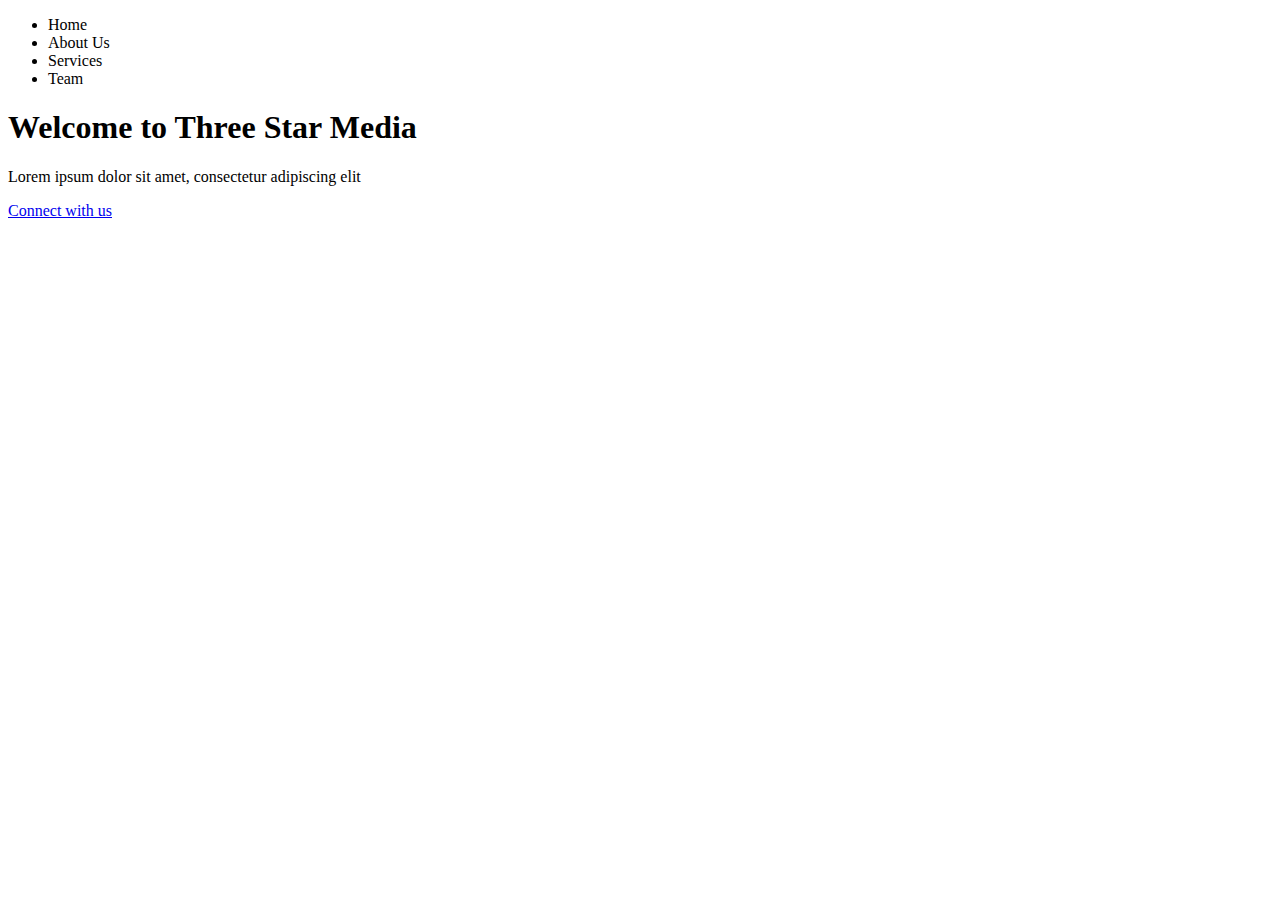
==== final-project/index.html @ 5c8c0e82 "adds final project" ====
<!DOCTYPE html>
<html lang="en">
<head>
    <meta charset="UTF-8">
    <meta http-equiv="X-UA-Compatible" content="IE=edge">
    <meta name="viewport" content="width=device-width, initial-scale=1.0">
    <title>Three Star Media</title>
    <link rel="stylesheet" href="css/main.css"> 
</head>
<body>
    <header>
        <nav>
            <ul>
                <li><a herf="#">Home</a></li>
                <li><a herf="#">About Us</a></li>
                <li><a herf="#">Services</a></li>
                <li><a herf="#">Team</a></li>
            </ul>
        </nav>
    </header>
    <main>
    <section>
        <h1>
            Welcome to Three Star Media
        </h1>
        <p>
            Lorem ipsum dolor sit amet, consectetur adipiscing elit
        </p>
        <nav>
            <a href="#">Connect with us</a>
        </nav>
    </section>
    </main>
        
</body>
</html>
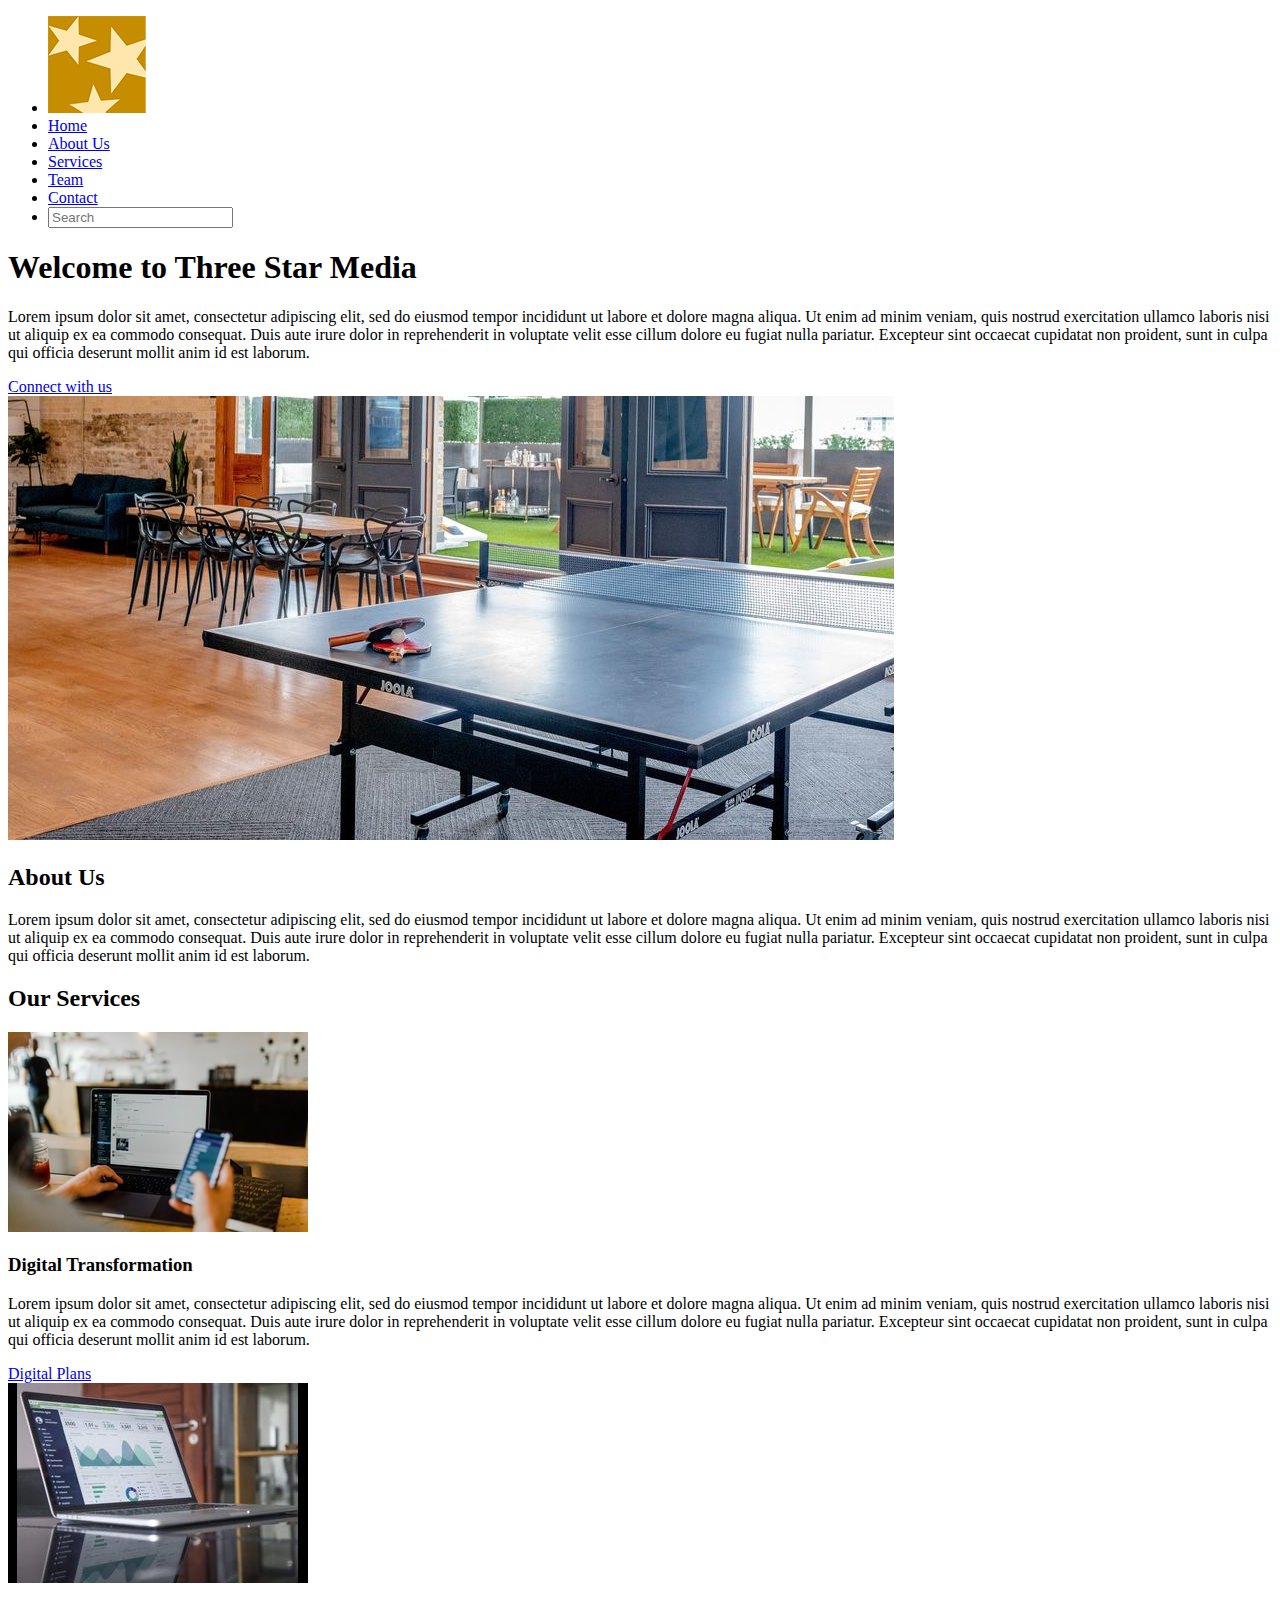
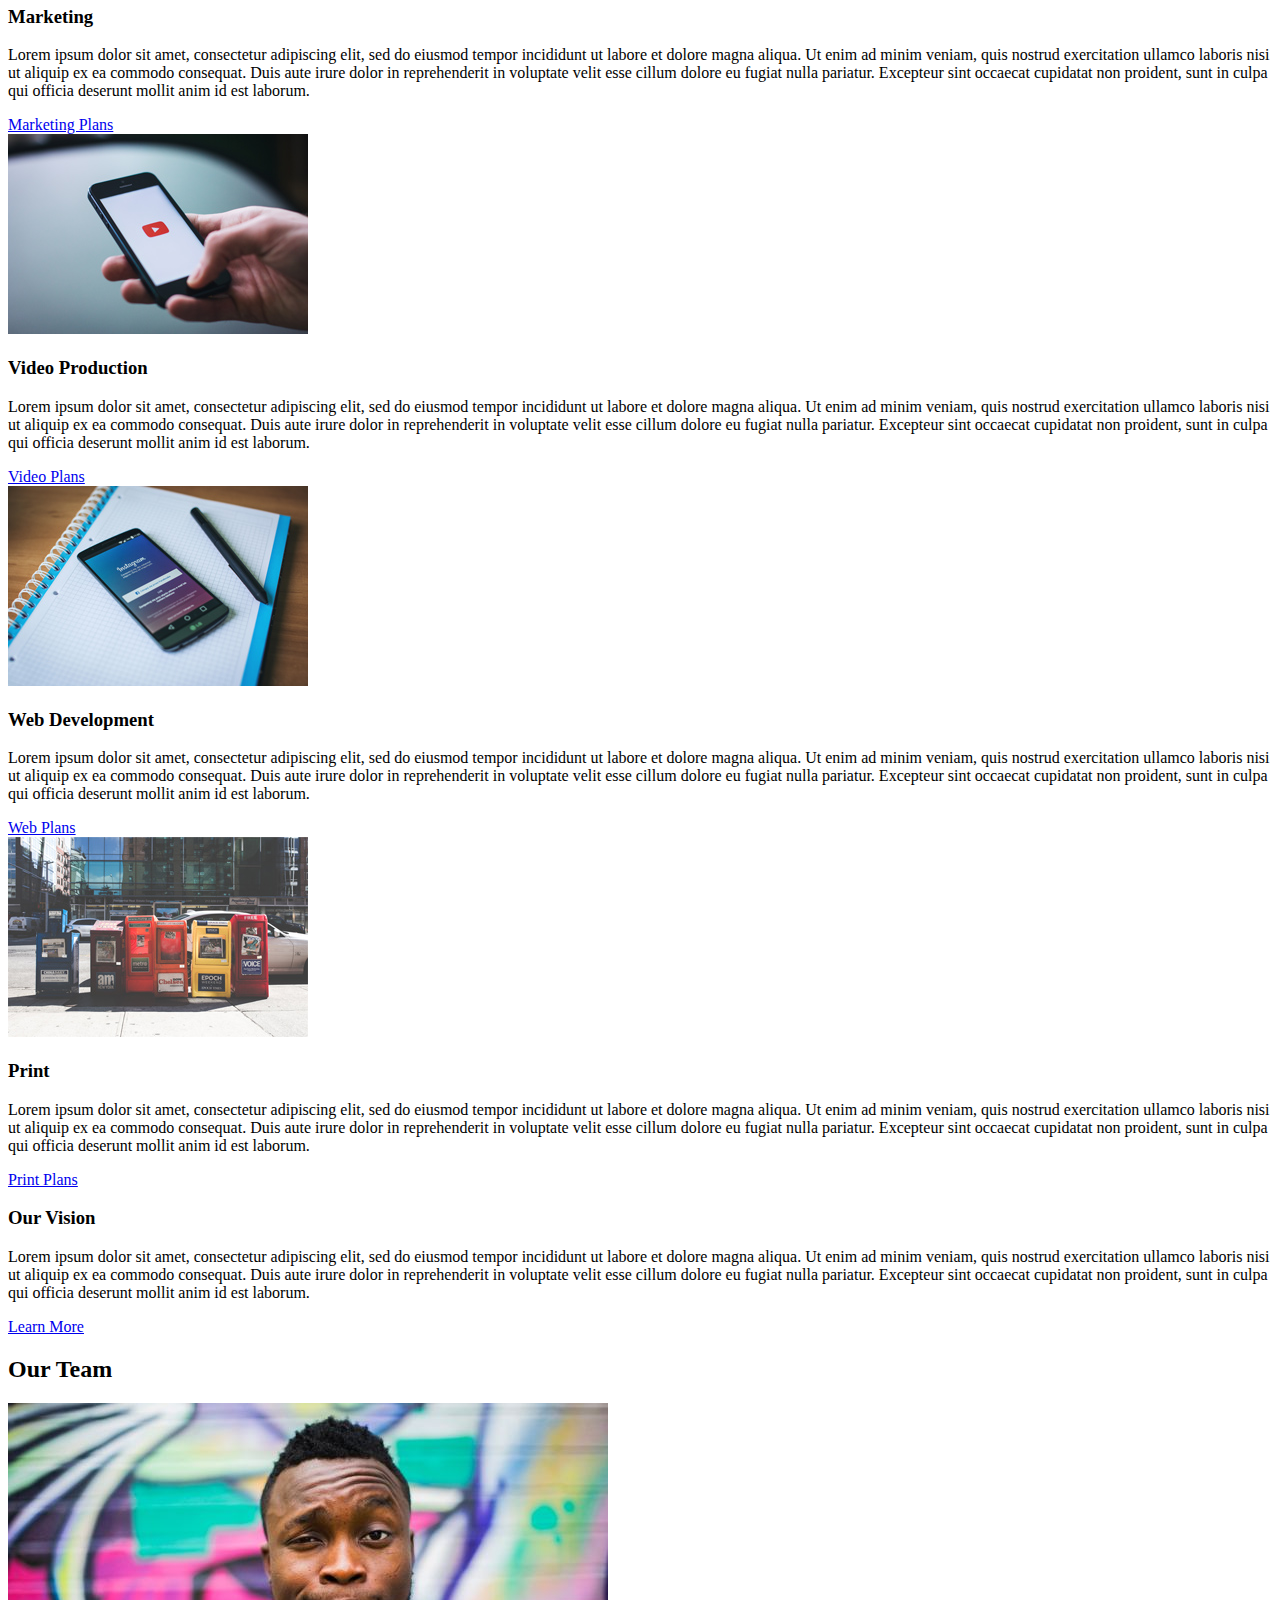
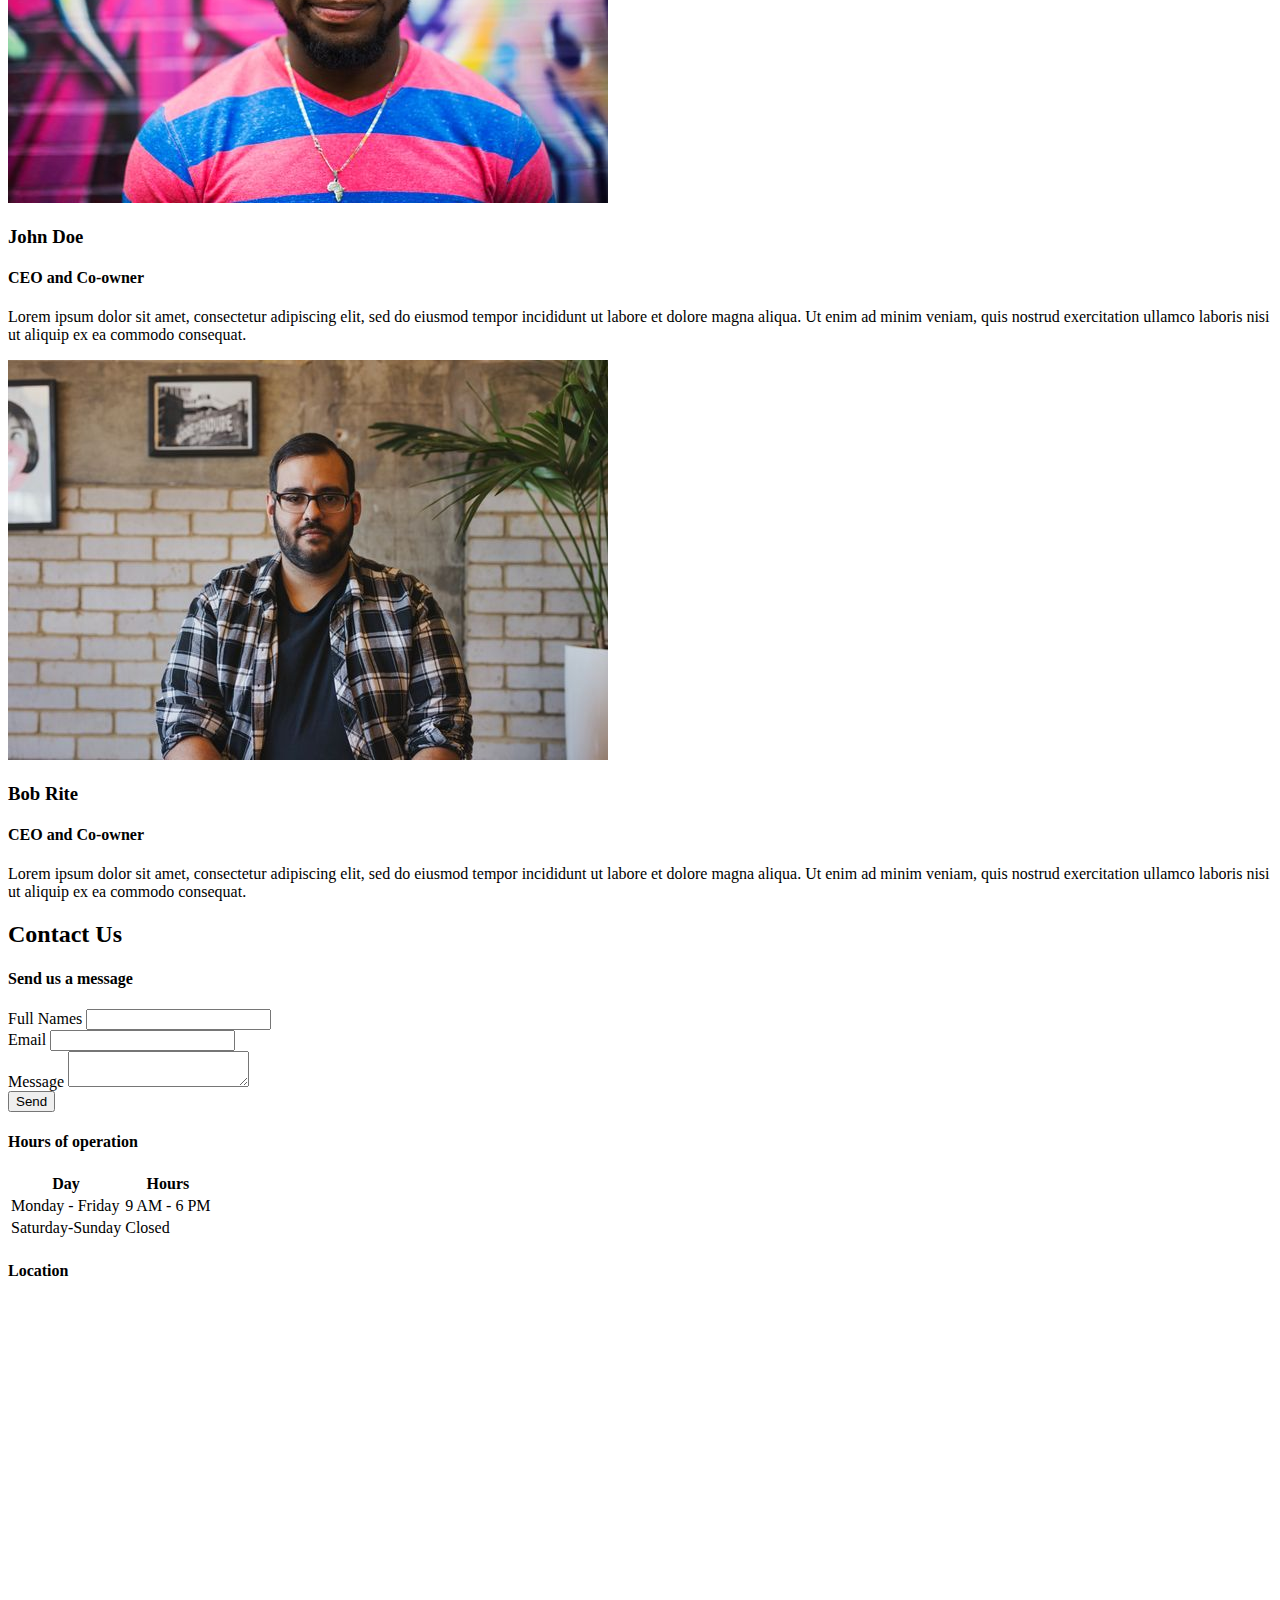
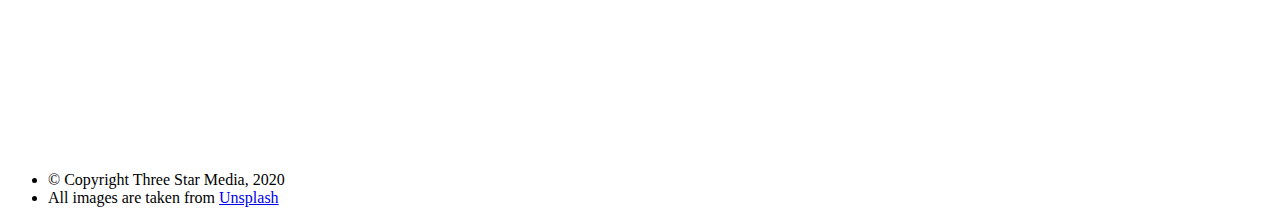
==== commit cb084f43: "add final project" ====
--- a/final-project/index.html
+++ b/final-project/index.html
@@ -7,30 +7,206 @@
     <title>Three Star Media</title>
     <link rel="stylesheet" href="css/main.css"> 
 </head>
+
 <body>
+    <div class="container">
     <header>
-        <nav>
+        <nav class="logo-search">
             <ul>
-                <li><a herf="#">Home</a></li>
-                <li><a herf="#">About Us</a></li>
-                <li><a herf="#">Services</a></li>
-                <li><a herf="#">Team</a></li>
+                <li><img src="images/logo.png" id="logo"></li>
+                <li><a href="#home" class="home">Home</a></li>
+                <li><a href="#aboutus">About Us</a></li>
+                <li><a href="#services">Services</a></li>
+                <li><a href="#team">Team</a></li>
+                <li><a href="#contactus">Contact</a></li>
+                <li>
+                    <form action="search.html" method="get">
+                    <input type="text" id="search" name="search" placeholder="Search">
+                    
+                </form>
+            </li>
             </ul>
-        </nav>
+        </nav> 
+        <div id="home">
+            <div class="home.info">
+            <h1> Welcome to Three Star Media</h1>
+            <p>
+                Lorem ipsum dolor sit amet, consectetur adipiscing elit, sed do eiusmod tempor incididunt ut labore et dolore magna aliqua. Ut enim ad minim veniam, quis nostrud exercitation ullamco laboris nisi ut aliquip ex ea commodo consequat. Duis aute irure dolor in reprehenderit in voluptate velit esse cillum dolore eu fugiat nulla pariatur. Excepteur sint occaecat cupidatat non proident, sunt in culpa qui officia deserunt mollit anim id est laborum.
+            </p>
+            <nav class="connect">
+                <a href="#">Connect with us</a>
+            </nav> 
+            </div>
+         </div>  
     </header>
+    
     <main>
+    <section id="aboutus">
+            <img src="images/about-us.jpg" alt="about us">
+        <div class="aboutus.info">
+            <h2>About Us</h2>
+            <p>
+            Lorem ipsum dolor sit amet, consectetur adipiscing elit, sed do eiusmod tempor incididunt ut labore et dolore magna aliqua. Ut enim ad minim veniam, quis nostrud exercitation ullamco laboris nisi ut aliquip ex ea commodo consequat. Duis aute irure dolor in reprehenderit in voluptate velit esse cillum dolore eu fugiat nulla pariatur. Excepteur sint occaecat cupidatat non proident, sunt in culpa qui officia deserunt mollit anim id est laborum.
+            </p>
+        </div>
+    </section>
+
     <section>
-        <h1>
-            Welcome to Three Star Media
-        </h1>
+        <div id="services">
+        <h2>Our Services</h2>
+        <div class="digital"> 
+            <img src="images/digital.jpg" alt="digital transformation">
+            <h3>Digital Transformation</h3>
+            <p>
+                Lorem ipsum dolor sit amet, consectetur adipiscing elit, sed do eiusmod tempor incididunt ut labore et dolore magna aliqua. Ut enim ad minim veniam, quis nostrud exercitation ullamco laboris nisi ut aliquip ex ea commodo consequat. Duis aute irure dolor in reprehenderit in voluptate velit esse cillum dolore eu fugiat nulla pariatur. Excepteur sint occaecat cupidatat non proident, sunt in culpa qui officia deserunt mollit anim id est laborum.
+            </p>
+            <nav>
+                <a href="#">Digital Plans</a>
+            </nav>
+        </div>
+    
+        <div class="marketing">
+            <img src="images/marketing.jpg" alt="marketing">
+            <h3>Marketing</h3>
+            <p>
+                 Lorem ipsum dolor sit amet, consectetur adipiscing elit, sed do eiusmod tempor incididunt ut labore et  dolore magna aliqua. Ut enim ad minim veniam, quis nostrud exercitation ullamco laboris nisi ut aliquip ex ea commodo consequat. Duis aute irure dolor in reprehenderit in voluptate velit esse cillum dolore eu fugiat nulla pariatur. Excepteur sint occaecat cupidatat non proident, sunt in culpa qui officia deserunt mollit anim id est laborum.
+            </p>
+            <nav>
+                <a href="#">Marketing Plans</a>
+            </nav>
+        </div>
+
+        <div class="video">
+            <img src="images/video.jpg" alt="video">
+            <h3>Video Production</h3>
+            <p>
+                Lorem ipsum dolor sit amet, consectetur adipiscing elit, sed do eiusmod tempor incididunt ut labore et dolore magna aliqua. Ut enim ad minim veniam, quis nostrud exercitation ullamco laboris nisi ut aliquip ex ea commodo consequat. Duis aute irure dolor in reprehenderit in voluptate velit esse cillum dolore eu fugiat nulla pariatur. Excepteur sint occaecat cupidatat non proident, sunt in culpa qui officia deserunt mollit anim id est laborum.
+            </p>
+            <nav>
+                <a href="#">Video Plans</a>
+            </nav>
+        </div>
+
+        <div class="web">
+            <img src="images/web.jpg" alt="web">
+            <h3>Web Development</h3>
+            <p>
+                Lorem ipsum dolor sit amet, consectetur adipiscing elit, sed do eiusmod tempor incididunt ut labore et dolore magna aliqua. Ut enim ad minim veniam, quis nostrud exercitation ullamco laboris nisi ut aliquip ex ea commodo consequat. Duis aute irure dolor in reprehenderit in voluptate velit esse cillum dolore eu fugiat nulla pariatur. Excepteur sint occaecat cupidatat non proident, sunt in culpa qui officia deserunt mollit anim id est laborum.
+            </p>
+            <nav>
+                <a href="#">Web Plans</a>
+            </nav>
+        </div>
+
+        <div class="print">
+            <img src="images/print.jpg" alt="print">
+            <h3>Print</h3>
+            <p>
+                Lorem ipsum dolor sit amet, consectetur adipiscing elit, sed do eiusmod tempor incididunt ut labore et dolore magna aliqua. Ut enim ad minim veniam, quis nostrud exercitation ullamco laboris nisi ut aliquip ex ea commodo consequat. Duis aute irure dolor in reprehenderit in voluptate velit esse cillum dolore eu fugiat nulla pariatur. Excepteur sint occaecat cupidatat non proident, sunt in culpa qui officia deserunt mollit anim id est laborum.
+            </p>
+            <nav>
+                <a href="#">Print Plans</a>
+            </nav>
+        </div>
+        </div>
+    </section>
+
+    <div class="vision">
+        <div class="vision-info">
+        <h3>Our Vision</h3>
         <p>
-            Lorem ipsum dolor sit amet, consectetur adipiscing elit
+            Lorem ipsum dolor sit amet, consectetur adipiscing elit, sed do eiusmod tempor incididunt ut labore et dolore magna aliqua. Ut enim ad minim veniam, quis nostrud exercitation ullamco laboris nisi ut aliquip ex ea commodo consequat. Duis aute irure dolor in reprehenderit in voluptate velit esse cillum dolore eu fugiat nulla pariatur. Excepteur sint occaecat cupidatat non proident, sunt in culpa qui officia deserunt mollit anim id est laborum.
         </p>
         <nav>
-            <a href="#">Connect with us</a>
+            <a href="#">Learn More</a>
         </nav>
-    </section>
+        </div>
+    </div>
+
+    <section  id="team">  
+            <h2>Our Team</h2>
+            <img src="images/john.jpg" class="images.john">
+            <div class="team-john">
+            <h3>John Doe</h3>
+            <h4>CEO and Co-owner</h4>
+            <p>
+                Lorem ipsum dolor sit amet, consectetur adipiscing elit, sed do eiusmod tempor incididunt ut labore et dolore magna aliqua. Ut enim ad minim veniam, quis nostrud exercitation ullamco laboris nisi ut aliquip ex ea commodo consequat.
+            </p>
+            </div>
+        
+            <img src="images/bob.jpg" class="images.bob">
+            <div class="team-bob">
+            <h3>Bob Rite</h3>
+            <h4>CEO and Co-owner</h4>
+            <p>
+               Lorem ipsum dolor sit amet, consectetur adipiscing elit, sed do eiusmod tempor incididunt ut labore et dolore magna aliqua. Ut enim ad minim veniam, quis nostrud exercitation ullamco laboris nisi ut aliquip ex ea commodo consequat.
+            </p>
+            </div>        
+    </section>
+
+    <section>
+        <div id="contactus">
+        <h2>Contact Us</h2>
+            <div class="message">
+            <h4>Send us a message</h4>
+            <form action="message.html" method="get">
+                <div>
+                    <label for="fullname">Full Names</label>
+                    <input type="text" id="fullname" name="fullname">
+                </div>
+                <div>
+                    <label for="youremail">Email</label>
+                    <input type="email" id="youremail" name="youremail" required>
+                </div>
+                <div>
+                    <label for="messgae">Message</label>
+                    <textarea id="message" name="message"></textarea>
+                </div>
+                <button type="submit">Send</button>
+            </form>
+            </div>
+
+            <div class="hours">
+                <h4>Hours of operation</h4>
+                <table>
+                    <thead>
+                        <tr>
+                            <th>Day</th>
+                            <th>Hours</th>
+                        </tr>
+                    </thead>
+                    <tbody>
+                        <tr>
+                            <td>Monday - Friday</td>
+                            <td>9 AM - 6 PM</td>
+                        </tr>
+                        <tr>
+                            <td>Saturday-Sunday</td>
+                            <td>Closed</td>
+                        </tr>
+                    </tbody>
+                </table>
+            </div>
+
+            <div class="location">
+                <h4>Location</h4>
+                <iframe src="https://www.google.com/maps/embed?pb=!1m18!1m12!1m3!1d8922.452357673641!2d-75.76203857659864!3d45.35062100220712!2m3!1f0!2f0!3f0!3m2!1i1024!2i768!4f13.1!3m3!1m2!1s0x4cce0718cc4a6ad7%3A0xc6cc467725843e2b!2sAlgonquin%20College%20Ottawa%20Campus!5e0!3m2!1sen!2sca!4v1627395864745!5m2!1sen!2sca" width="600" height="450" style="border:0;" allowfullscreen="" loading="lazy"></iframe>
+            </div>
+
+        </div>
+    </section>
+
     </main>
-        
+
+    <footer class="site-footer">
+       <ul class="footer-info">
+           <li>&copy; Copyright Three Star Media, 2020</li>
+           <li><span>All images are taken from <a href=https://unsplash.com> Unsplash</a></span>
+           </li>
+       </ul> 
+    </footer>
+
+    </div>
+
 </body>
 </html>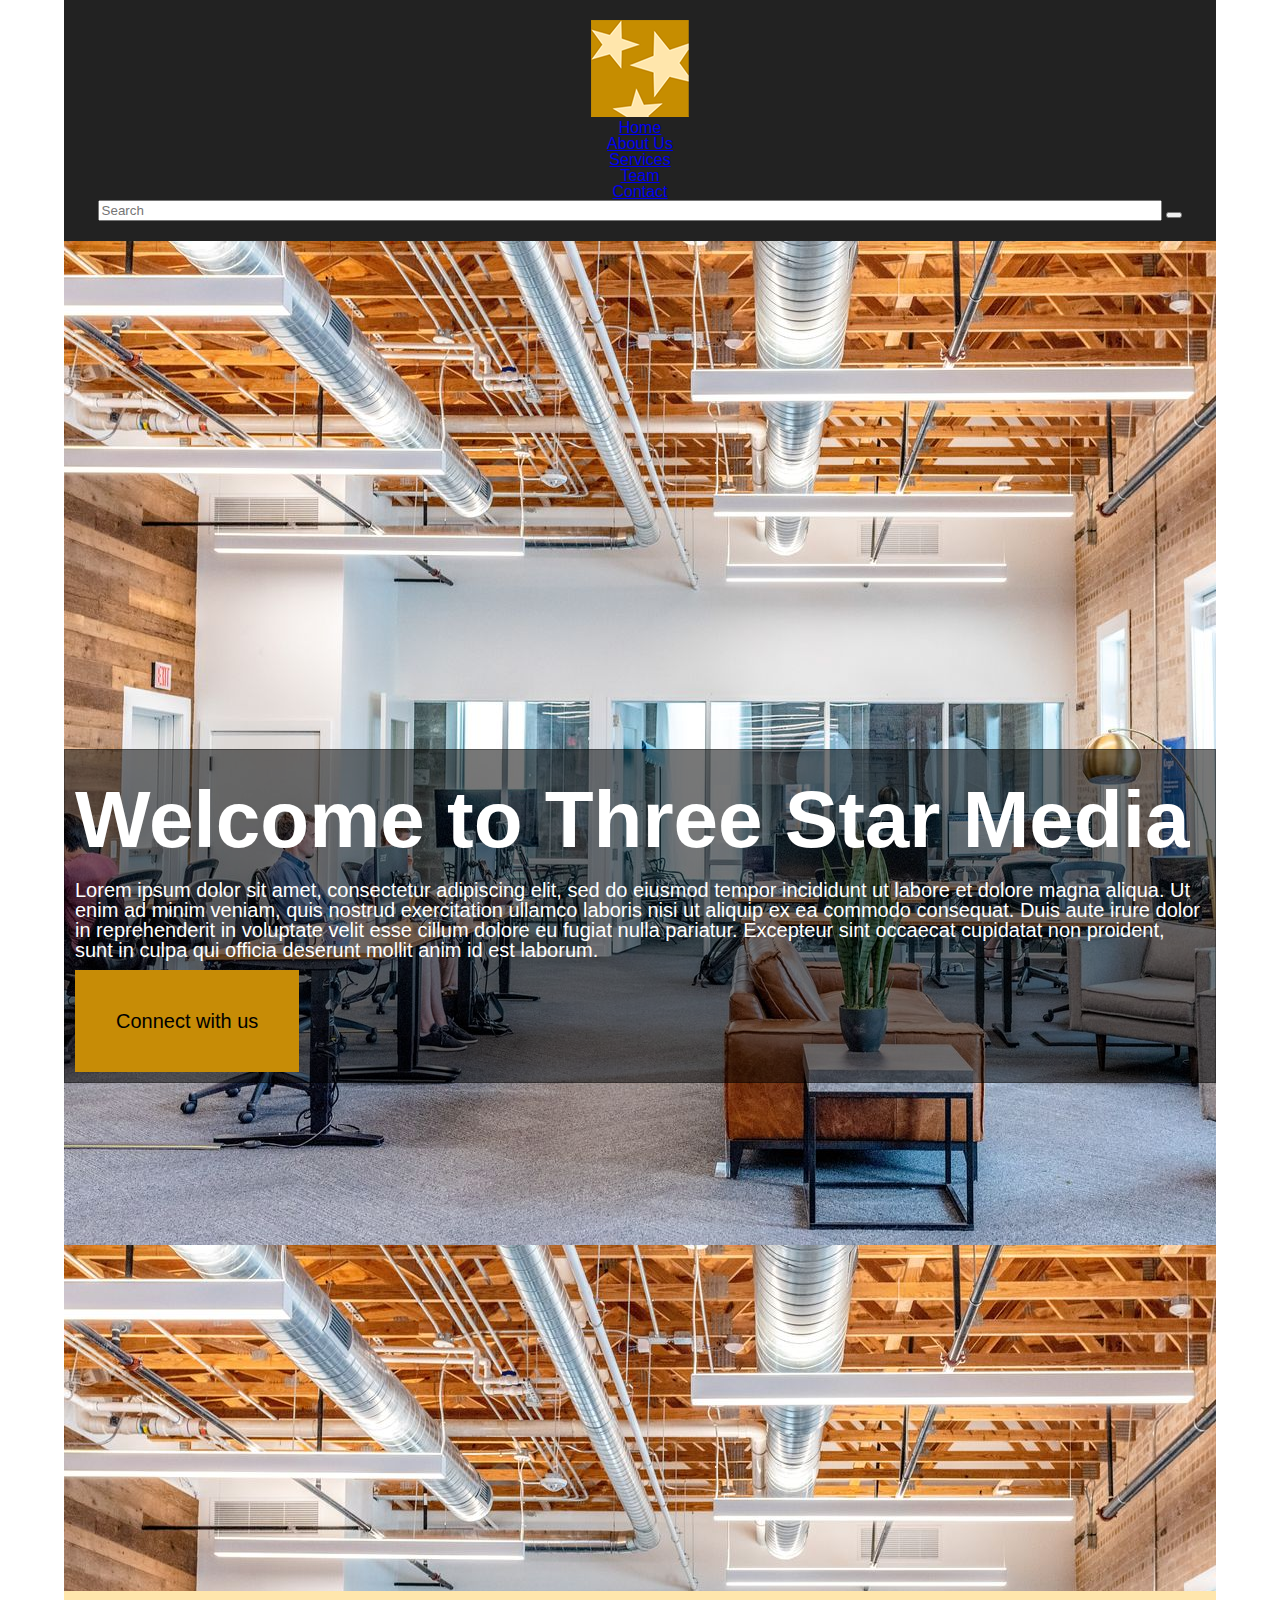
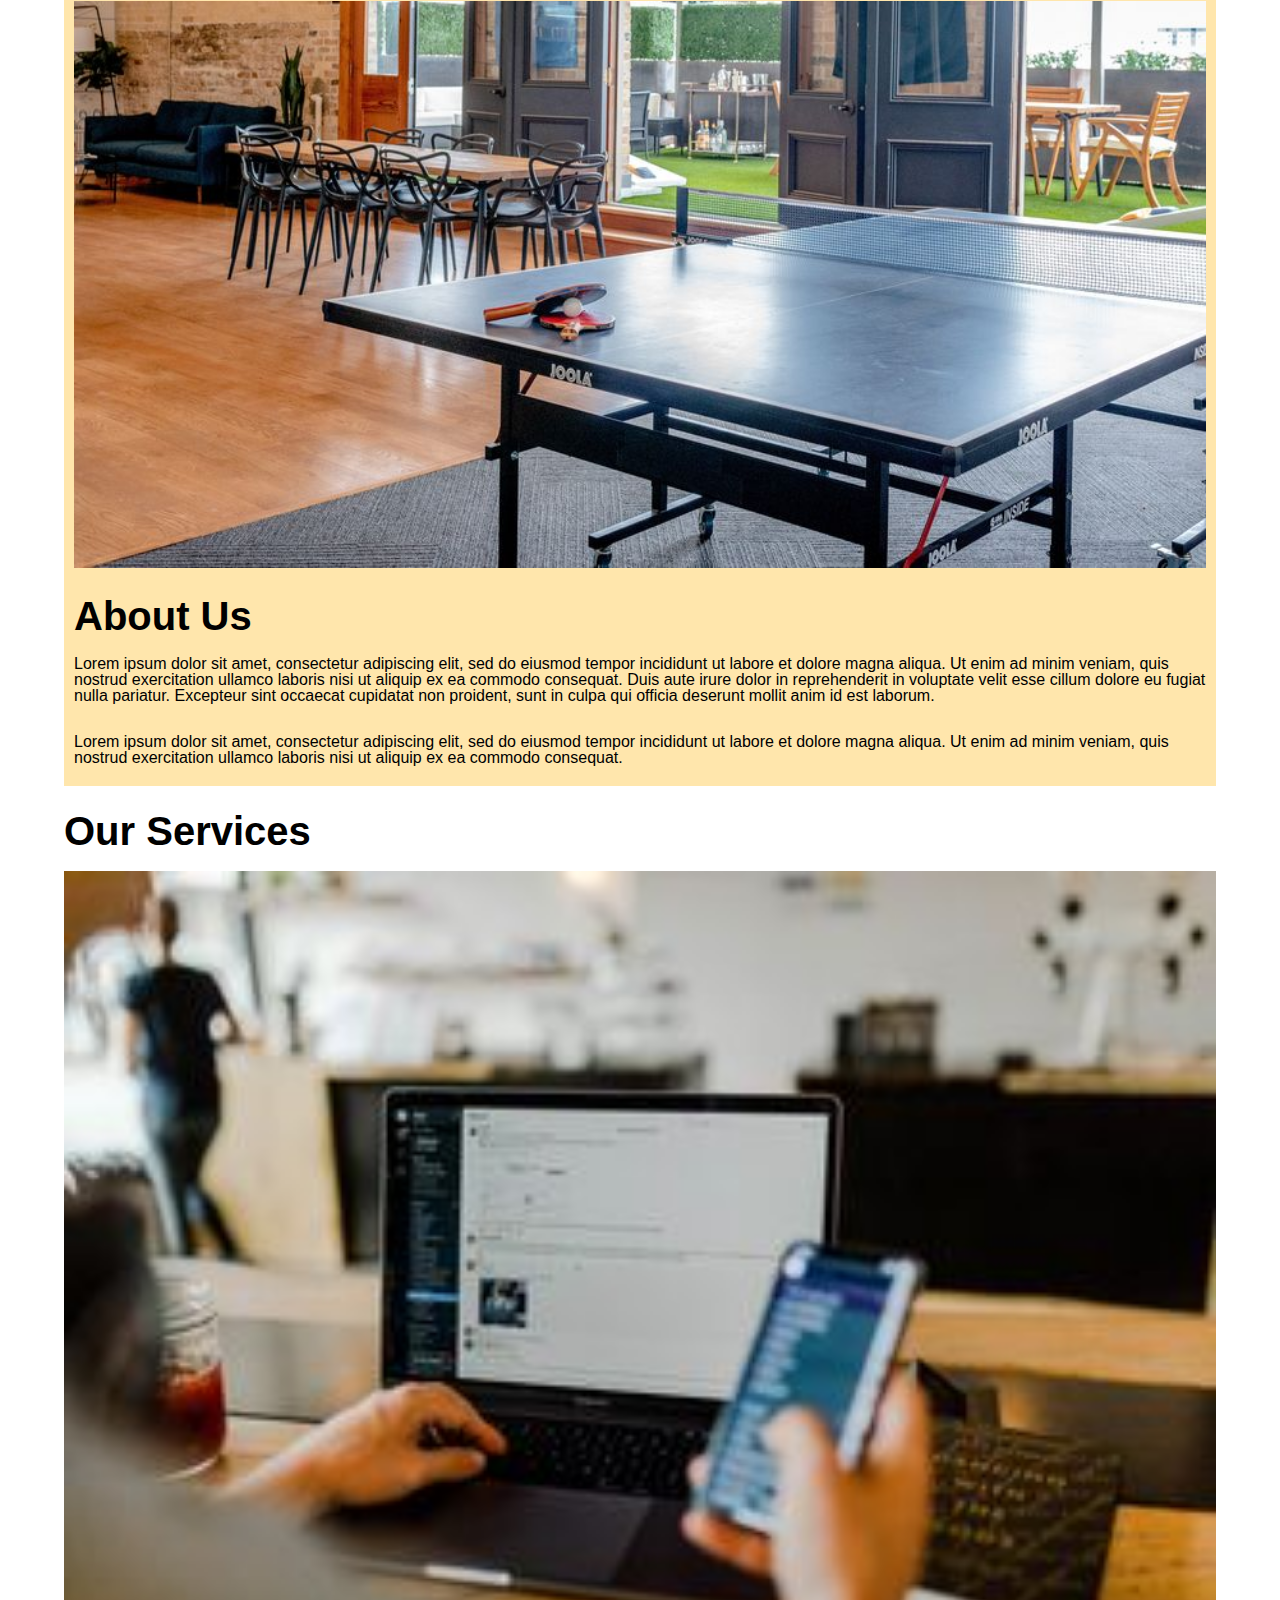
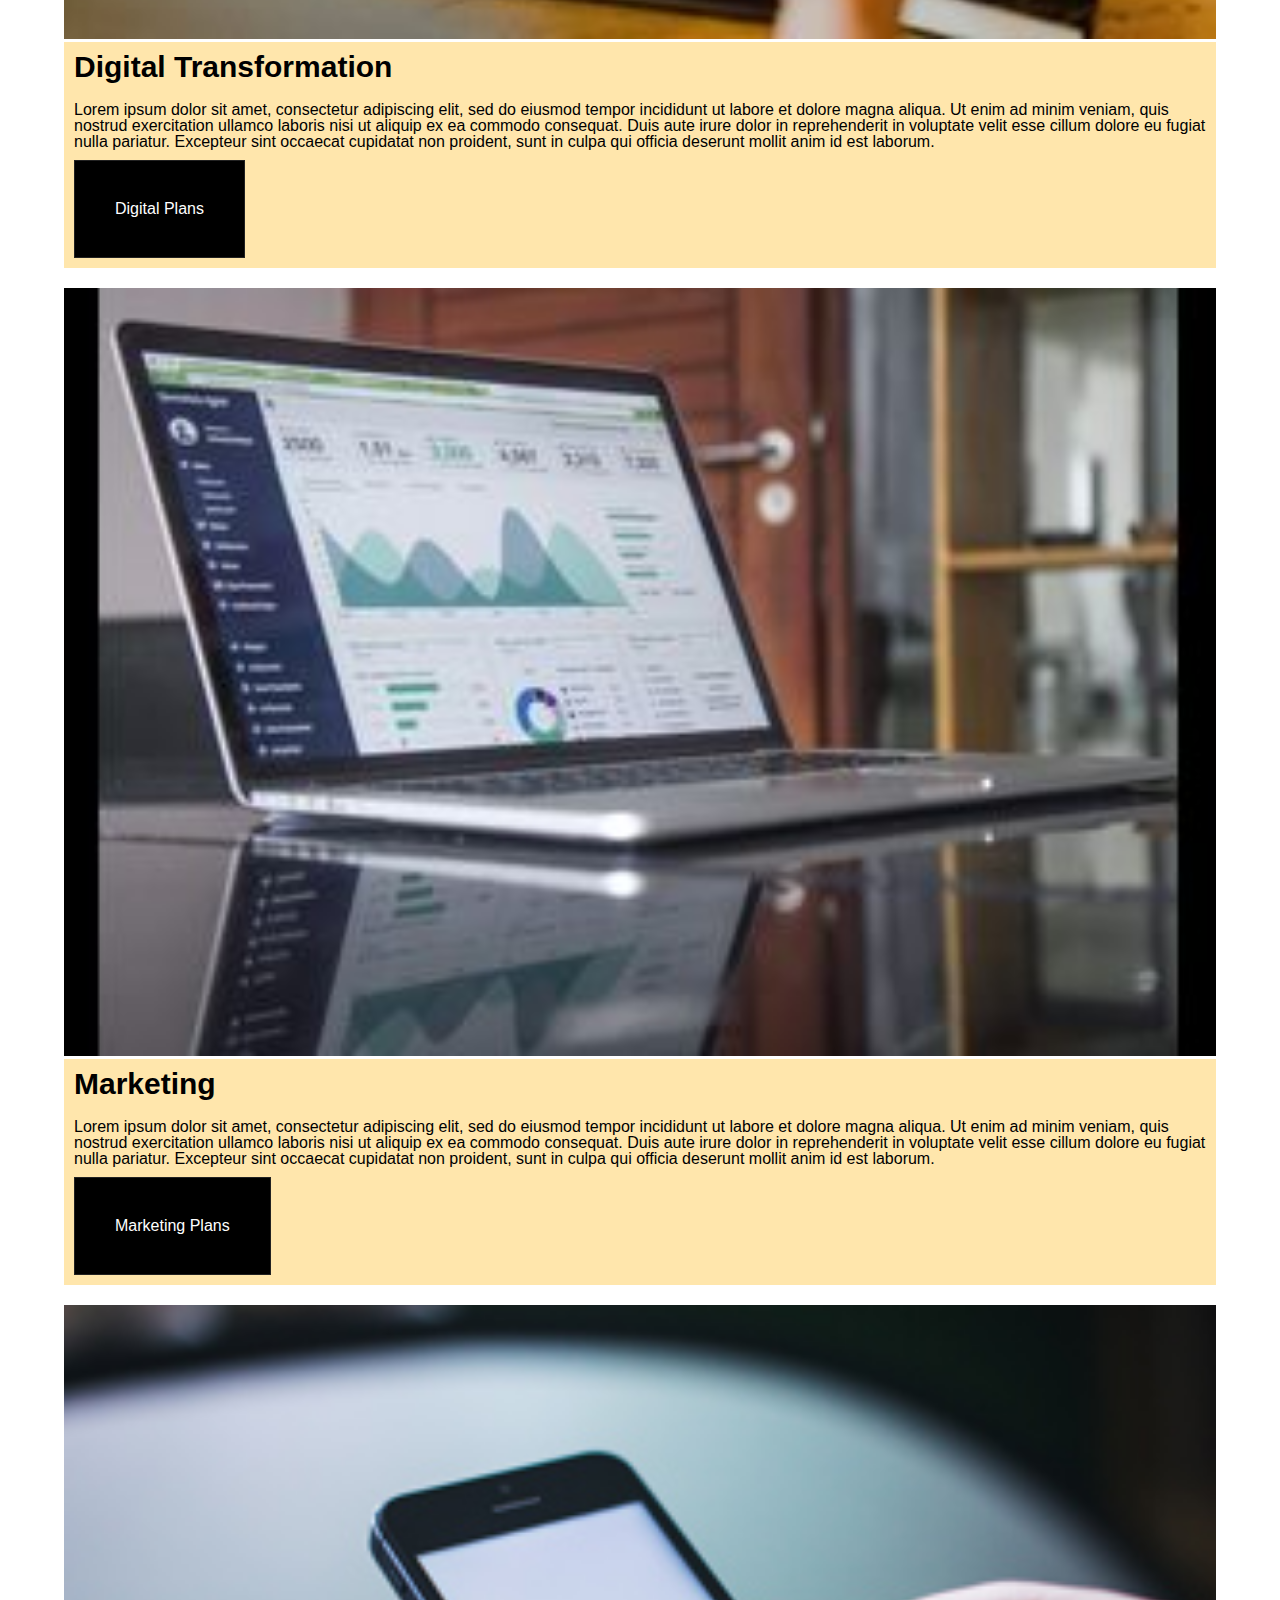
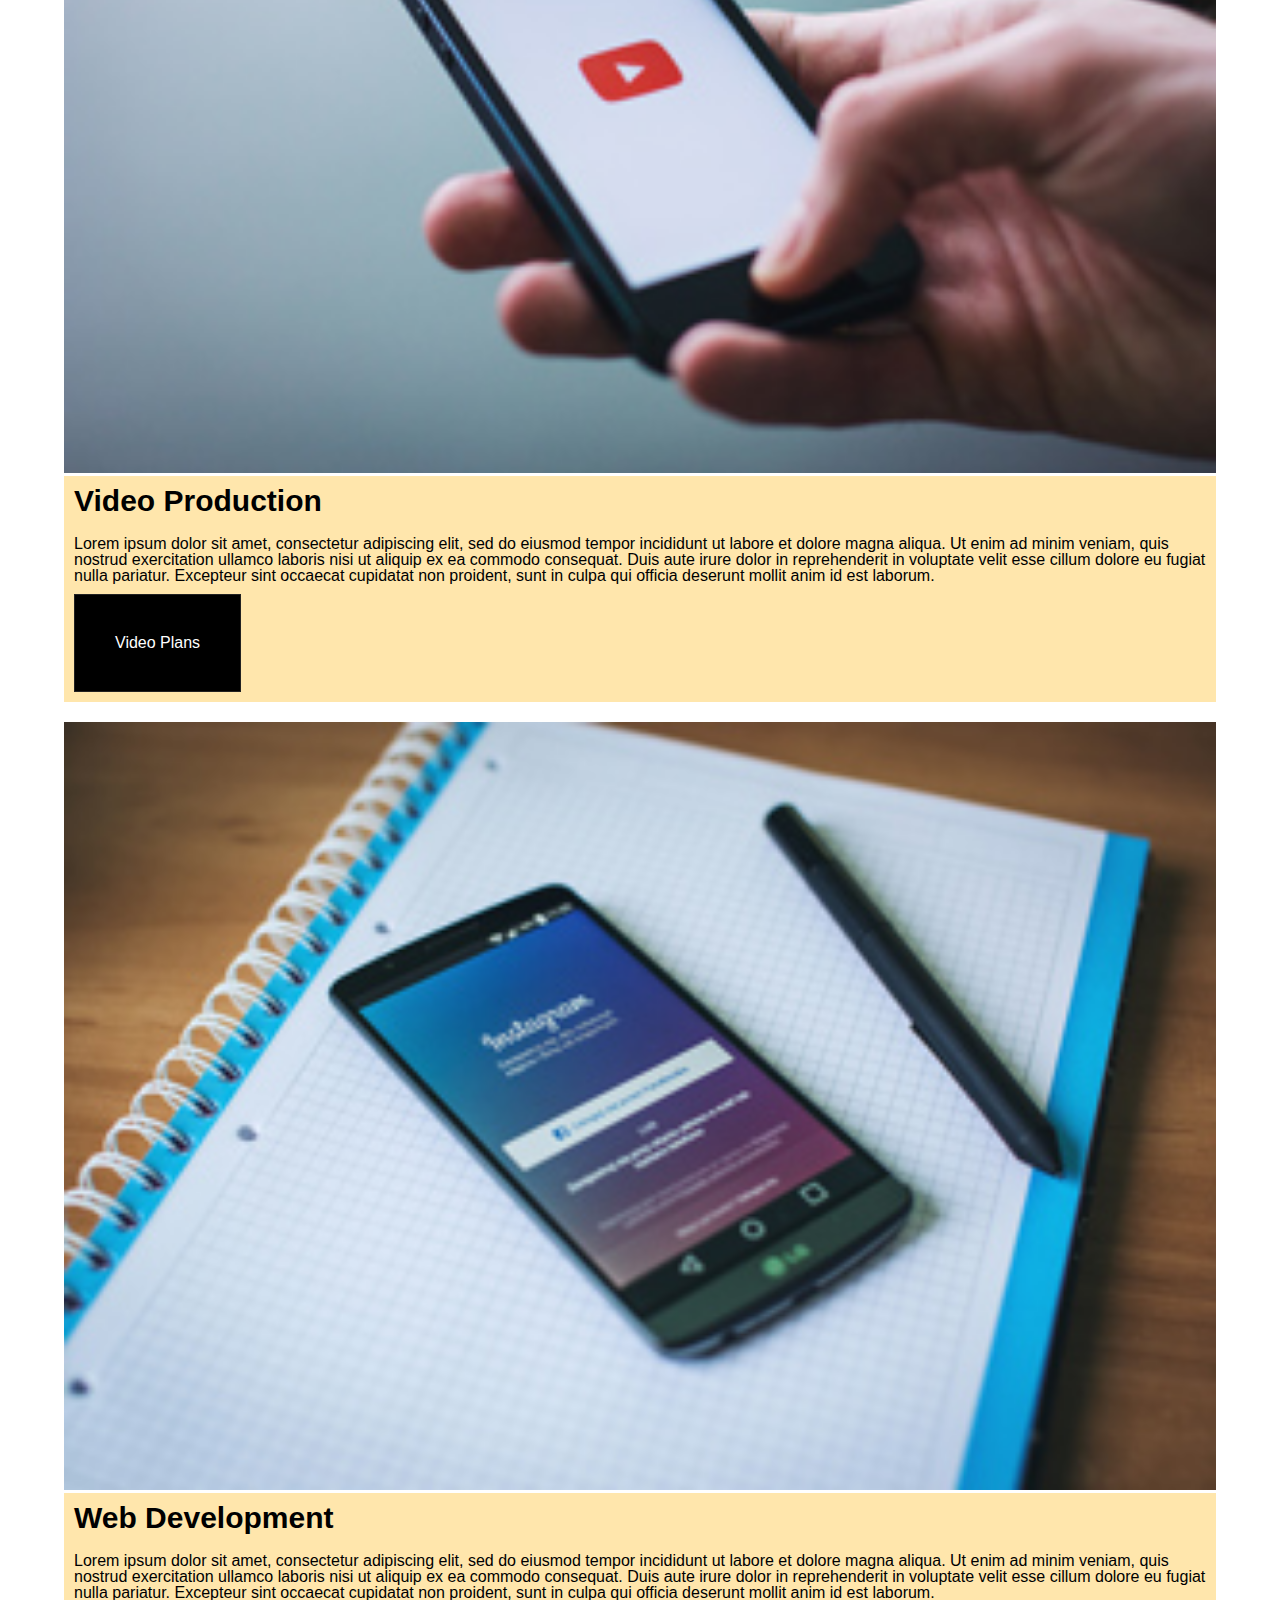
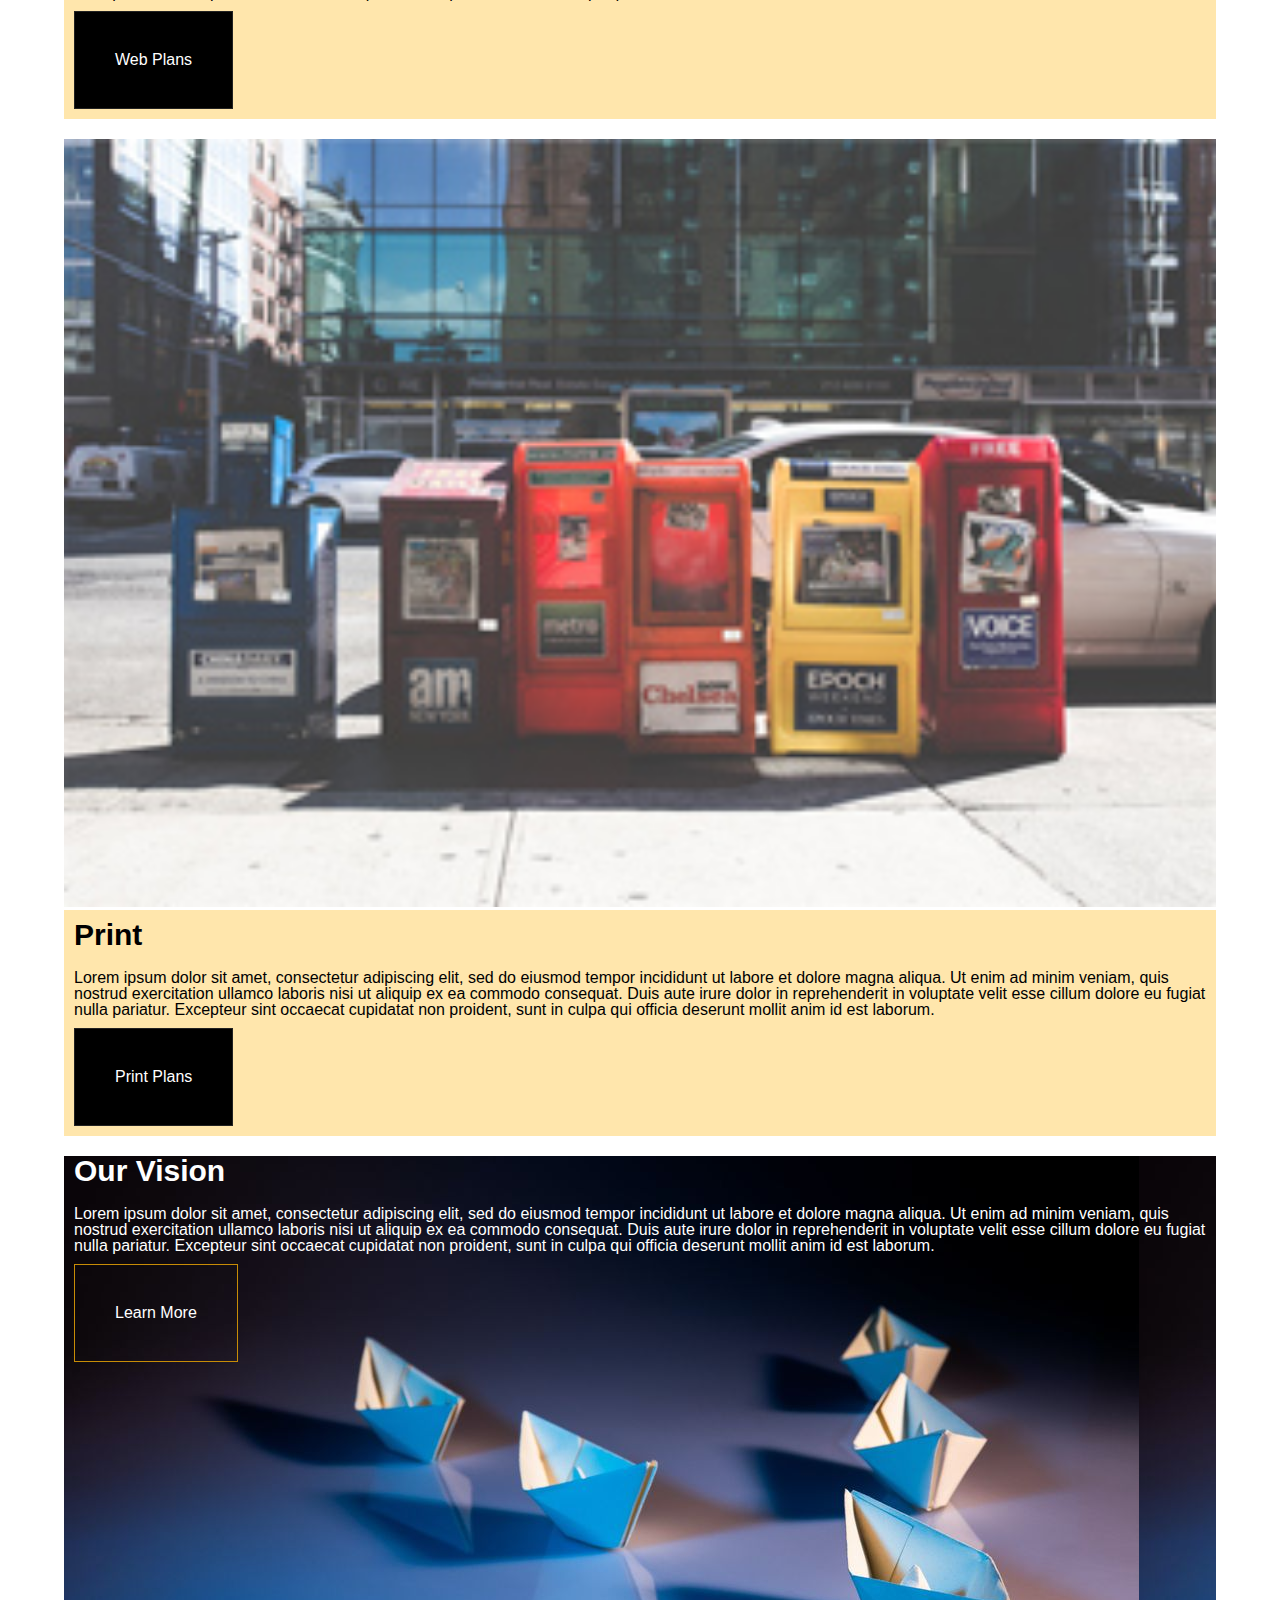
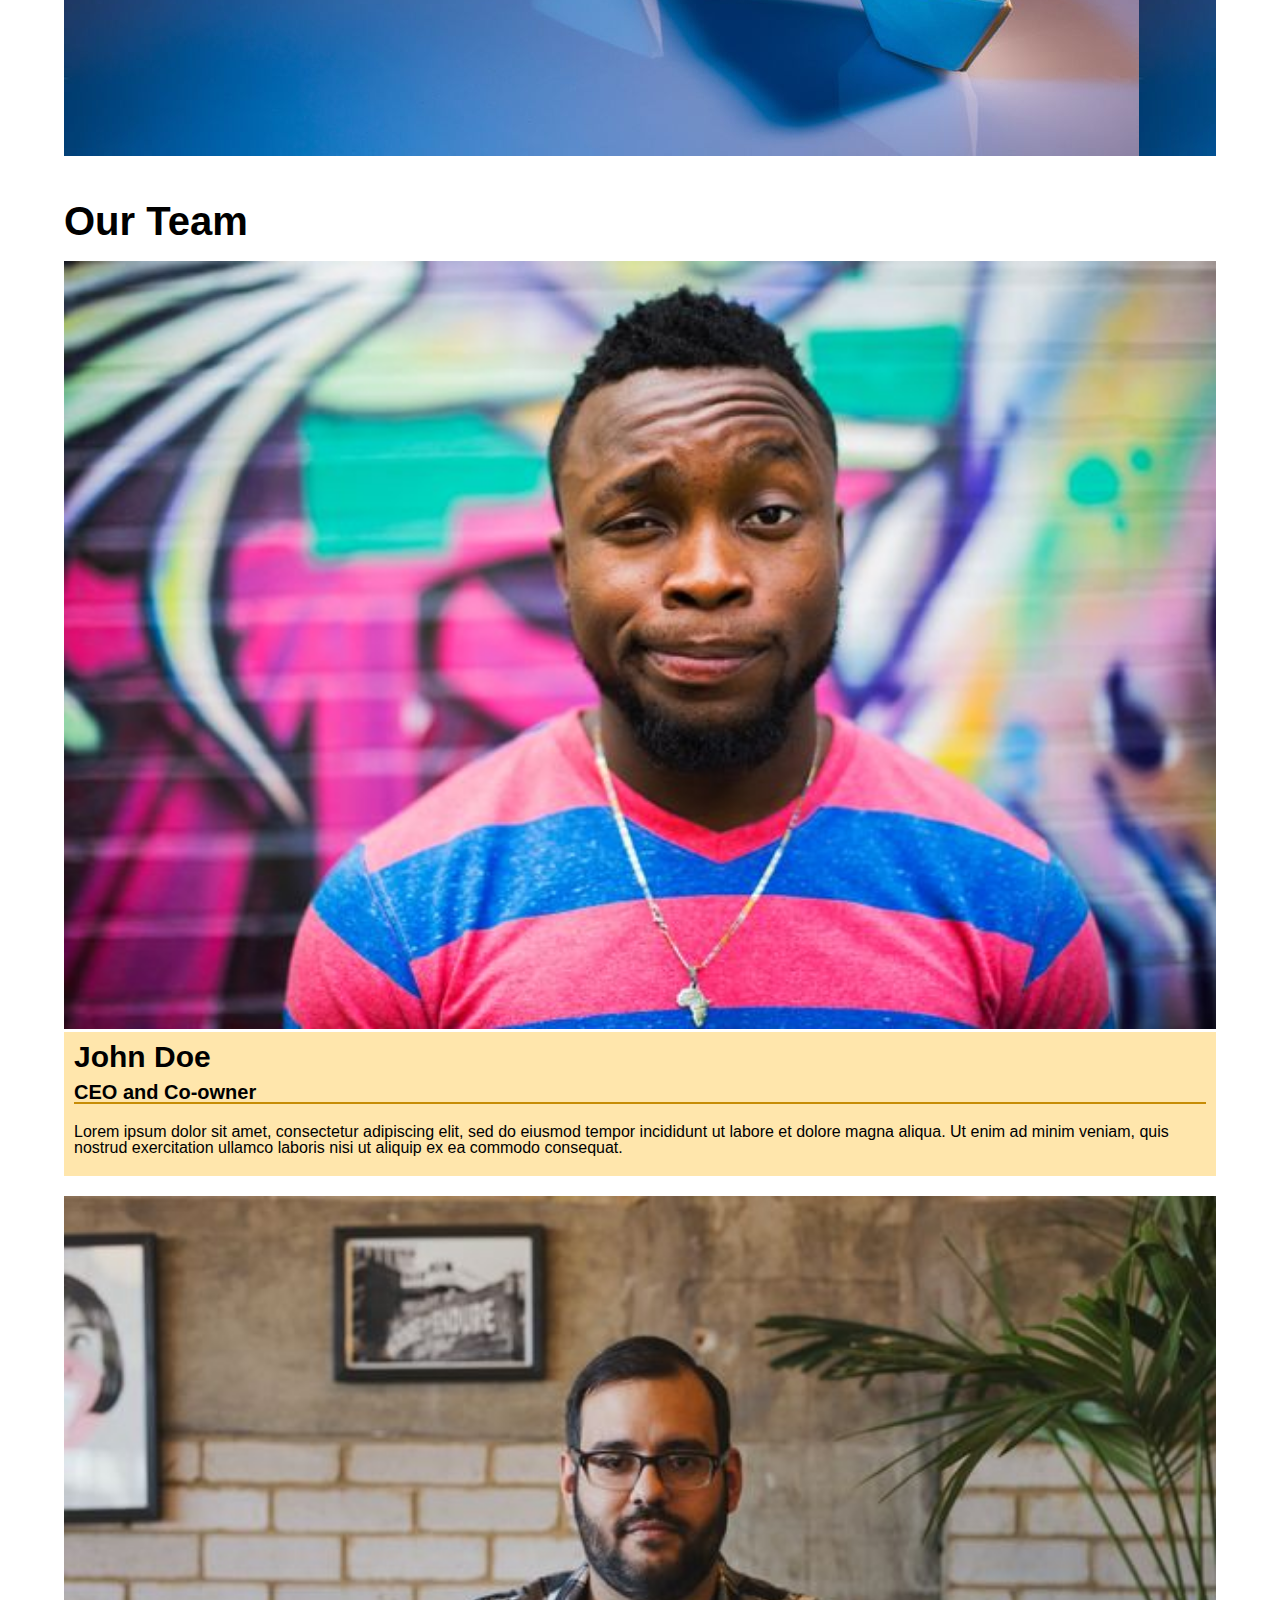
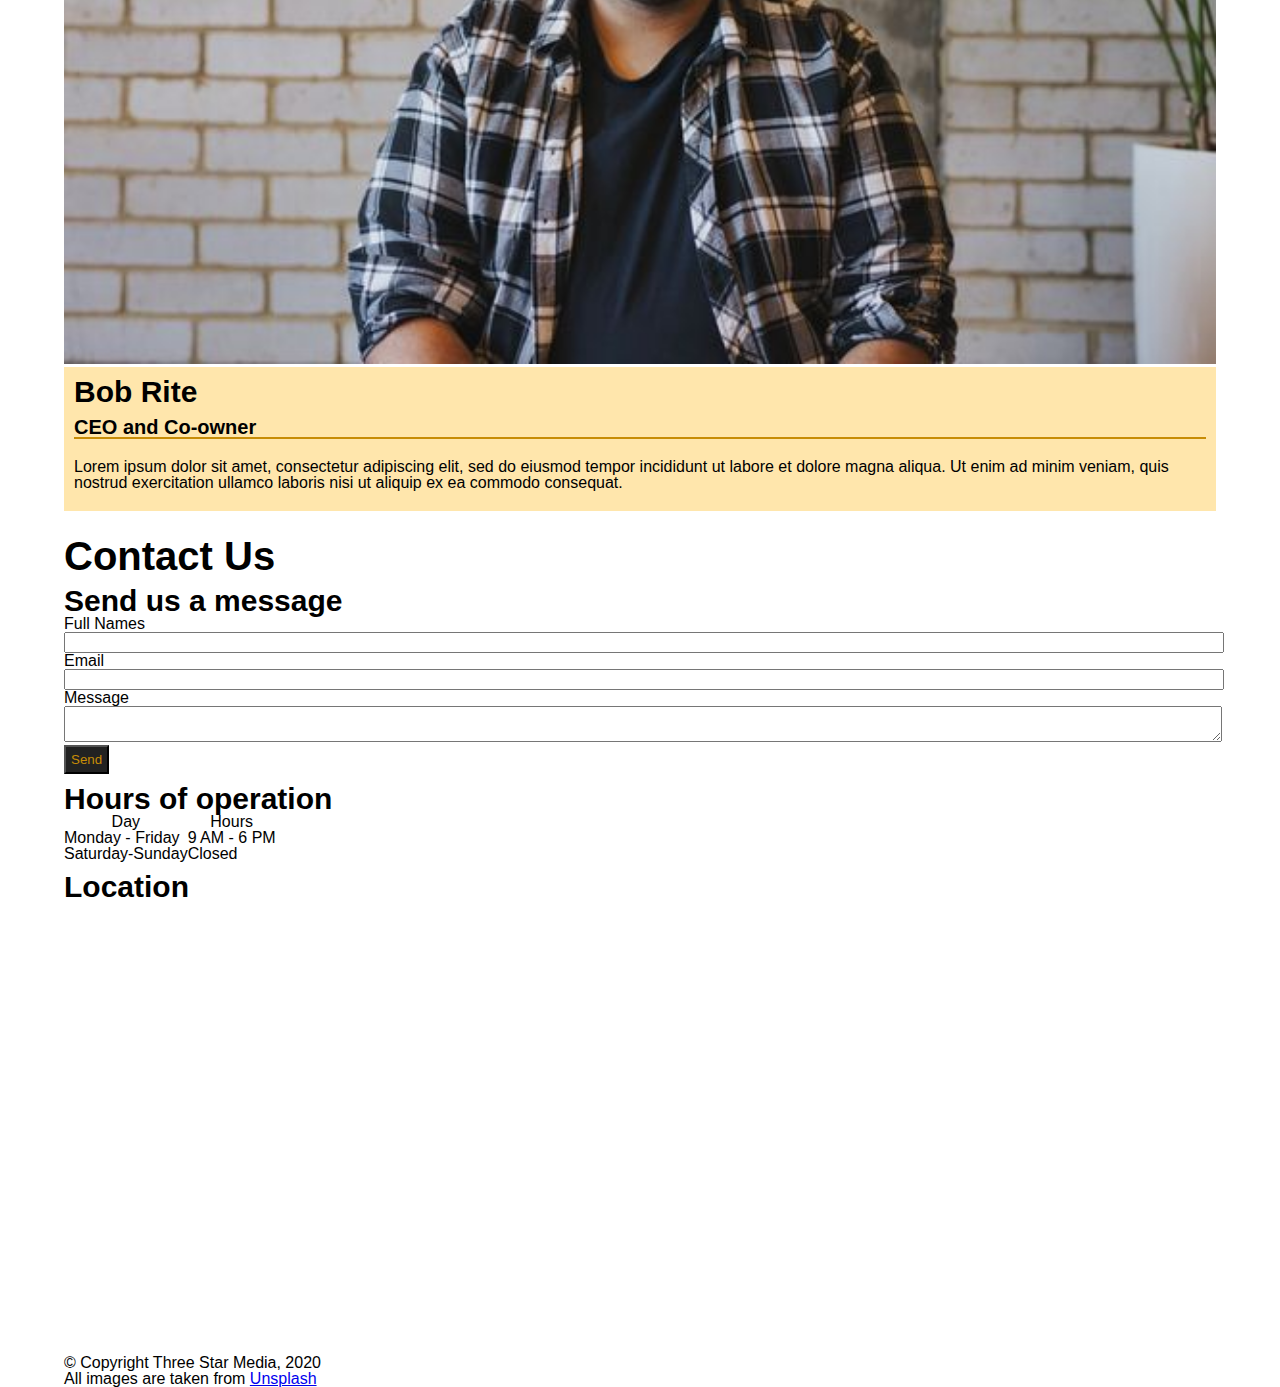
==== commit 25c9591a: "add final" ====
--- a/final-project/index.html
+++ b/final-project/index.html
@@ -6,6 +6,8 @@
     <meta name="viewport" content="width=device-width, initial-scale=1.0">
     <title>Three Star Media</title>
     <link rel="stylesheet" href="css/main.css"> 
+    <link rel="stylesheet" href="https://cdn.iconmonstr.com/1.3.0/css/iconmonstr-iconic-font.min.css
+  ">
 </head>
 
 <body>
@@ -22,19 +24,18 @@
                 <li>
                     <form action="search.html" method="get">
                     <input type="text" id="search" name="search" placeholder="Search">
-                    
-                </form>
-            </li>
+                    <button type="submit"><i class="im-manifier"></i></button></form>
+                </li>
             </ul>
         </nav> 
         <div id="home">
-            <div class="home.info">
+            <div class="home-info">
             <h1> Welcome to Three Star Media</h1>
             <p>
                 Lorem ipsum dolor sit amet, consectetur adipiscing elit, sed do eiusmod tempor incididunt ut labore et dolore magna aliqua. Ut enim ad minim veniam, quis nostrud exercitation ullamco laboris nisi ut aliquip ex ea commodo consequat. Duis aute irure dolor in reprehenderit in voluptate velit esse cillum dolore eu fugiat nulla pariatur. Excepteur sint occaecat cupidatat non proident, sunt in culpa qui officia deserunt mollit anim id est laborum.
             </p>
-            <nav class="connect">
-                <a href="#">Connect with us</a>
+            <nav>
+                <a href="#" class="connect">Connect with us</a>
             </nav> 
             </div>
          </div>  
@@ -42,11 +43,15 @@
     
     <main>
     <section id="aboutus">
-            <img src="images/about-us.jpg" alt="about us">
+            <img src="images/about-us.jpg" alt="about us" class="us-img">
         <div class="aboutus.info">
             <h2>About Us</h2>
             <p>
             Lorem ipsum dolor sit amet, consectetur adipiscing elit, sed do eiusmod tempor incididunt ut labore et dolore magna aliqua. Ut enim ad minim veniam, quis nostrud exercitation ullamco laboris nisi ut aliquip ex ea commodo consequat. Duis aute irure dolor in reprehenderit in voluptate velit esse cillum dolore eu fugiat nulla pariatur. Excepteur sint occaecat cupidatat non proident, sunt in culpa qui officia deserunt mollit anim id est laborum.
+            </p>
+            <p>
+                Lorem ipsum dolor sit amet, consectetur adipiscing elit, sed do eiusmod tempor incididunt ut labore et dolore magna aliqua. Ut enim ad minim veniam, quis nostrud exercitation ullamco laboris nisi ut aliquip ex ea commodo consequat.
+
             </p>
         </div>
     </section>
@@ -54,58 +59,63 @@
     <section>
         <div id="services">
         <h2>Our Services</h2>
-        <div class="digital"> 
-            <img src="images/digital.jpg" alt="digital transformation">
-            <h3>Digital Transformation</h3>
-            <p>
-                Lorem ipsum dolor sit amet, consectetur adipiscing elit, sed do eiusmod tempor incididunt ut labore et dolore magna aliqua. Ut enim ad minim veniam, quis nostrud exercitation ullamco laboris nisi ut aliquip ex ea commodo consequat. Duis aute irure dolor in reprehenderit in voluptate velit esse cillum dolore eu fugiat nulla pariatur. Excepteur sint occaecat cupidatat non proident, sunt in culpa qui officia deserunt mollit anim id est laborum.
-            </p>
-            <nav>
-                <a href="#">Digital Plans</a>
+         
+            <img src="images/digital.jpg" alt="digital transformation" class="images">
+        <div class="digital">
+                <h3>Digital Transformation</h3>
+            <p>
+                Lorem ipsum dolor sit amet, consectetur adipiscing elit, sed do eiusmod tempor incididunt ut labore et dolore magna aliqua. Ut enim ad minim veniam, quis nostrud exercitation ullamco laboris nisi ut aliquip ex ea commodo consequat. Duis aute irure dolor in reprehenderit in voluptate velit esse cillum dolore eu fugiat nulla pariatur. Excepteur sint occaecat cupidatat non proident, sunt in culpa qui officia deserunt mollit anim id est laborum.
+            </p>
+            <nav>
+                <a href="#" class="btn">Digital Plans</a>
             </nav>
         </div>
     
+        
+            <img src="images/marketing.jpg" alt="marketing" class="images">
         <div class="marketing">
-            <img src="images/marketing.jpg" alt="marketing">
-            <h3>Marketing</h3>
+                <h3>Marketing</h3>
             <p>
                  Lorem ipsum dolor sit amet, consectetur adipiscing elit, sed do eiusmod tempor incididunt ut labore et  dolore magna aliqua. Ut enim ad minim veniam, quis nostrud exercitation ullamco laboris nisi ut aliquip ex ea commodo consequat. Duis aute irure dolor in reprehenderit in voluptate velit esse cillum dolore eu fugiat nulla pariatur. Excepteur sint occaecat cupidatat non proident, sunt in culpa qui officia deserunt mollit anim id est laborum.
             </p>
             <nav>
-                <a href="#">Marketing Plans</a>
-            </nav>
-        </div>
-
+                <a href="#" class="btn">Marketing Plans</a>
+            </nav>
+        </div>
+
+        
+            <img src="images/video.jpg" alt="video" class="images">
         <div class="video">
-            <img src="images/video.jpg" alt="video">
             <h3>Video Production</h3>
             <p>
                 Lorem ipsum dolor sit amet, consectetur adipiscing elit, sed do eiusmod tempor incididunt ut labore et dolore magna aliqua. Ut enim ad minim veniam, quis nostrud exercitation ullamco laboris nisi ut aliquip ex ea commodo consequat. Duis aute irure dolor in reprehenderit in voluptate velit esse cillum dolore eu fugiat nulla pariatur. Excepteur sint occaecat cupidatat non proident, sunt in culpa qui officia deserunt mollit anim id est laborum.
             </p>
             <nav>
-                <a href="#">Video Plans</a>
-            </nav>
-        </div>
-
+                <a href="#" class="btn">Video Plans</a>
+            </nav>
+        </div>
+
+        
+            <img src="images/web.jpg" alt="web" class="images">
         <div class="web">
-            <img src="images/web.jpg" alt="web">
             <h3>Web Development</h3>
             <p>
                 Lorem ipsum dolor sit amet, consectetur adipiscing elit, sed do eiusmod tempor incididunt ut labore et dolore magna aliqua. Ut enim ad minim veniam, quis nostrud exercitation ullamco laboris nisi ut aliquip ex ea commodo consequat. Duis aute irure dolor in reprehenderit in voluptate velit esse cillum dolore eu fugiat nulla pariatur. Excepteur sint occaecat cupidatat non proident, sunt in culpa qui officia deserunt mollit anim id est laborum.
             </p>
             <nav>
-                <a href="#">Web Plans</a>
-            </nav>
-        </div>
-
-        <div class="print">
-            <img src="images/print.jpg" alt="print">
+                <a href="#" class="btn">Web Plans</a>
+            </nav>
+        </div>
+
+       
+            <img src="images/print.jpg" alt="print" class="images">
+         <div class="print">    
             <h3>Print</h3>
             <p>
                 Lorem ipsum dolor sit amet, consectetur adipiscing elit, sed do eiusmod tempor incididunt ut labore et dolore magna aliqua. Ut enim ad minim veniam, quis nostrud exercitation ullamco laboris nisi ut aliquip ex ea commodo consequat. Duis aute irure dolor in reprehenderit in voluptate velit esse cillum dolore eu fugiat nulla pariatur. Excepteur sint occaecat cupidatat non proident, sunt in culpa qui officia deserunt mollit anim id est laborum.
             </p>
             <nav>
-                <a href="#">Print Plans</a>
+                <a href="#" class="btn">Print Plans</a>
             </nav>
         </div>
         </div>
@@ -118,27 +128,27 @@
             Lorem ipsum dolor sit amet, consectetur adipiscing elit, sed do eiusmod tempor incididunt ut labore et dolore magna aliqua. Ut enim ad minim veniam, quis nostrud exercitation ullamco laboris nisi ut aliquip ex ea commodo consequat. Duis aute irure dolor in reprehenderit in voluptate velit esse cillum dolore eu fugiat nulla pariatur. Excepteur sint occaecat cupidatat non proident, sunt in culpa qui officia deserunt mollit anim id est laborum.
         </p>
         <nav>
-            <a href="#">Learn More</a>
+            <a href="#" class="learn">Learn More</a>
         </nav>
         </div>
     </div>
 
     <section  id="team">  
             <h2>Our Team</h2>
-            <img src="images/john.jpg" class="images.john">
+            <img src="images/john.jpg" class="img-john">
             <div class="team-john">
             <h3>John Doe</h3>
-            <h4>CEO and Co-owner</h4>
-            <p>
+            <h5>CEO and Co-owner</h5>
+            <p class="para">
                 Lorem ipsum dolor sit amet, consectetur adipiscing elit, sed do eiusmod tempor incididunt ut labore et dolore magna aliqua. Ut enim ad minim veniam, quis nostrud exercitation ullamco laboris nisi ut aliquip ex ea commodo consequat.
             </p>
             </div>
         
-            <img src="images/bob.jpg" class="images.bob">
+            <img src="images/bob.jpg" class="img-bob">
             <div class="team-bob">
             <h3>Bob Rite</h3>
-            <h4>CEO and Co-owner</h4>
-            <p>
+            <h5>CEO and Co-owner</h5>
+            <p class="para">
                Lorem ipsum dolor sit amet, consectetur adipiscing elit, sed do eiusmod tempor incididunt ut labore et dolore magna aliqua. Ut enim ad minim veniam, quis nostrud exercitation ullamco laboris nisi ut aliquip ex ea commodo consequat.
             </p>
             </div>        
@@ -162,7 +172,7 @@
                     <label for="messgae">Message</label>
                     <textarea id="message" name="message"></textarea>
                 </div>
-                <button type="submit">Send</button>
+                <button type="submit" class="submit">Send</button>
             </form>
             </div>
 
--- a/final-project/css/main.css
+++ b/final-project/css/main.css
@@ -0,0 +1,255 @@
+/* http://meyerweb.com/eric/tools/css/reset/ 
+   v2.0 | 20110126
+   License: none (public domain)
+*/
+
+html, body, div, span, applet, object, iframe,
+h1, h2, h3, h4, h5, h6, p, blockquote, pre,
+a, abbr, acronym, address, big, cite, code,
+del, dfn, em, img, ins, kbd, q, s, samp,
+small, strike, strong, sub, sup, tt, var,
+b, u, i, center,
+dl, dt, dd, ol, ul, li,
+fieldset, form, label, legend,
+table, caption, tbody, tfoot, thead, tr, th, td,
+article, aside, canvas, details, embed, 
+figure, figcaption, footer, header, hgroup, 
+menu, nav, output, ruby, section, summary,
+time, mark, audio, video {
+	margin: 0;
+	padding: 0;
+	border: 0;
+	font-size: 100%;
+	font: inherit;
+	vertical-align: baseline;
+}
+/* HTML5 display-role reset for older browsers */
+article, aside, details, figcaption, figure, 
+footer, header, hgroup, menu, nav, section {
+	display: block;
+}
+body {
+	line-height: 1;
+}
+ol, ul {
+	list-style: none;
+}
+blockquote, q {
+	quotes: none;
+}
+blockquote:before, blockquote:after,
+q:before, q:after {
+	content: '';
+	content: none;
+}
+table {
+	border-collapse: collapse;
+	border-spacing: 0;
+}
+
+body {
+    font-family: Arial, Helvetica, sans-serif;
+}
+
+.container{
+    width: 90vw;
+    margin: 0 auto;
+    padding-right: 10px;
+    padding-left: 10px;
+}
+
+.logo-search{
+    background-color:  #222;
+    text-decoration: none;
+    text-align: center;
+    color: #c78c06;
+    padding: 20px;
+}
+
+#logo {
+    text-align: left;
+    
+}
+
+.connect {
+    text-decoration: none;
+    display: inline-block;
+    color: rgb(0, 0, 0);
+    border: 1px solid #c78c06;
+    background-color:#c78c06 ;
+    padding: 40px;
+}
+
+#search {
+    width: 95%;
+}
+
+#home {
+    background-image: url(../images/main-banner.jpg);
+    display: flex;
+    width: 100%;
+    height: 150vh;
+}
+
+h1 {
+    font-size: 80px;
+    font-weight: bold;
+}
+
+.home-info {
+    position: relative;
+    margin: auto;
+    padding: 10px;
+    padding-top: 30px;
+    top: 0;
+    bottom: 20%;
+    color: white;
+    font-size: 20px;
+    border: 0.5px solid rgba(0, 0, 0, 0.267);
+    background-color:rgba(0, 0, 0, 0.534) ;
+}
+
+#aboutus{
+    background-color: #ffe6ac;
+    margin: 0 auto;
+    padding: 10px;
+
+}
+
+.us-img {
+    width: 100%;
+}
+
+h2{
+    font-size: 40px;
+    font-weight: bold;
+    padding-top: 25px;
+}
+
+h3{
+    font-size: 30px;
+    font-weight: bold;
+}
+
+.btn {
+    text-decoration: none;
+  display: inline-block;
+  color: white;
+  border: 1px solid #222;
+  padding: 40px;
+  background-color: black;
+}
+
+.learn {
+  text-decoration: none;
+  display: inline-block;
+  color: white;
+  border: 1px solid #c78c06 ;
+  padding: 40px;
+  
+}
+
+.images {
+    width: 100%;
+    margin-top: 20px;
+}
+
+
+.digital {
+    background-color: #ffe6ac;
+    margin: 0;
+    padding: 10px;
+}
+
+.marketing {
+    background-color: #ffe6ac;
+    margin: 0;
+    padding: 10px;
+}
+
+.video {
+    background-color: #ffe6ac;
+    margin: 0;
+    padding: 10px;
+}
+
+.web {
+    background-color: #ffe6ac;
+    margin: 0 ;
+    padding: 10px;
+}
+
+.print {
+    background-color: #ffe6ac;
+    margin: 0;
+    padding: 10px;
+}
+
+p {
+    padding-top: 20px;
+    padding-bottom: 10px;
+}
+
+.vision {
+    background-image: url(../images/vision.jpg);
+    color: white;
+    width: 100%;
+    height: 600px;
+    display: flex;
+    margin-top: 20px ;
+    margin-bottom: 20px;
+}
+
+.vision-info {
+    padding-left: 10px;
+}
+
+.team-john {
+    background-color: #ffe6ac;
+    padding: 10px;
+}
+
+.img-john {
+    width: 100%;
+    margin-top: 20px;
+}
+
+
+.team-bob {
+    background-color: #ffe6ac;
+    padding: 10px;
+}
+
+.img-bob {
+    width: 100%;
+    margin-top: 20px;
+}
+
+h5 {
+    font-size: 20px;
+    font-weight: bold;
+    padding-top: 10px;
+}
+h4 {
+    font-size: 30px;
+    font-weight: bold;
+    padding-top: 10px;
+}
+
+.para {
+    border-top: 2px solid #c78c06;
+}
+
+div input,textarea {
+    width: 100%;
+}
+
+.message {
+    box-sizing: border-box;
+}
+
+.submit {
+    background-color: #222;
+    color: #c78c06;
+    padding: 5px;
+}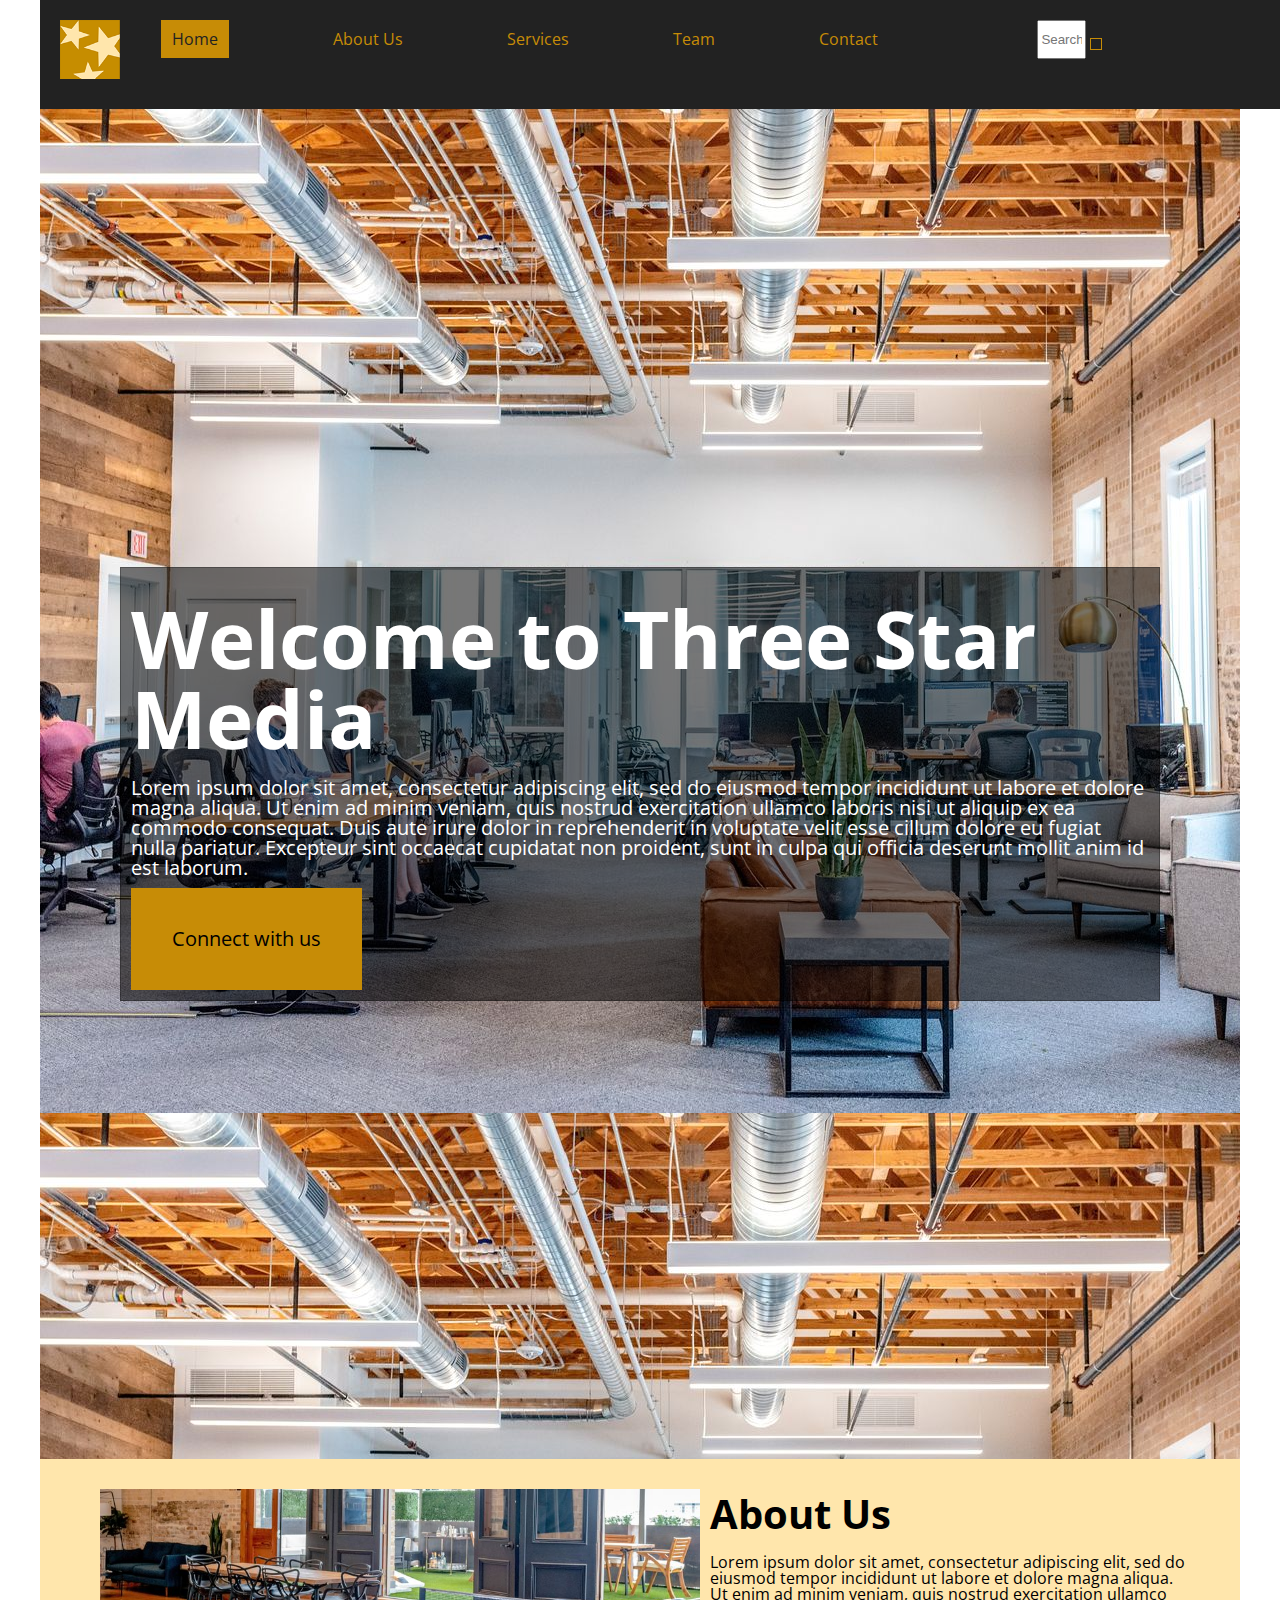
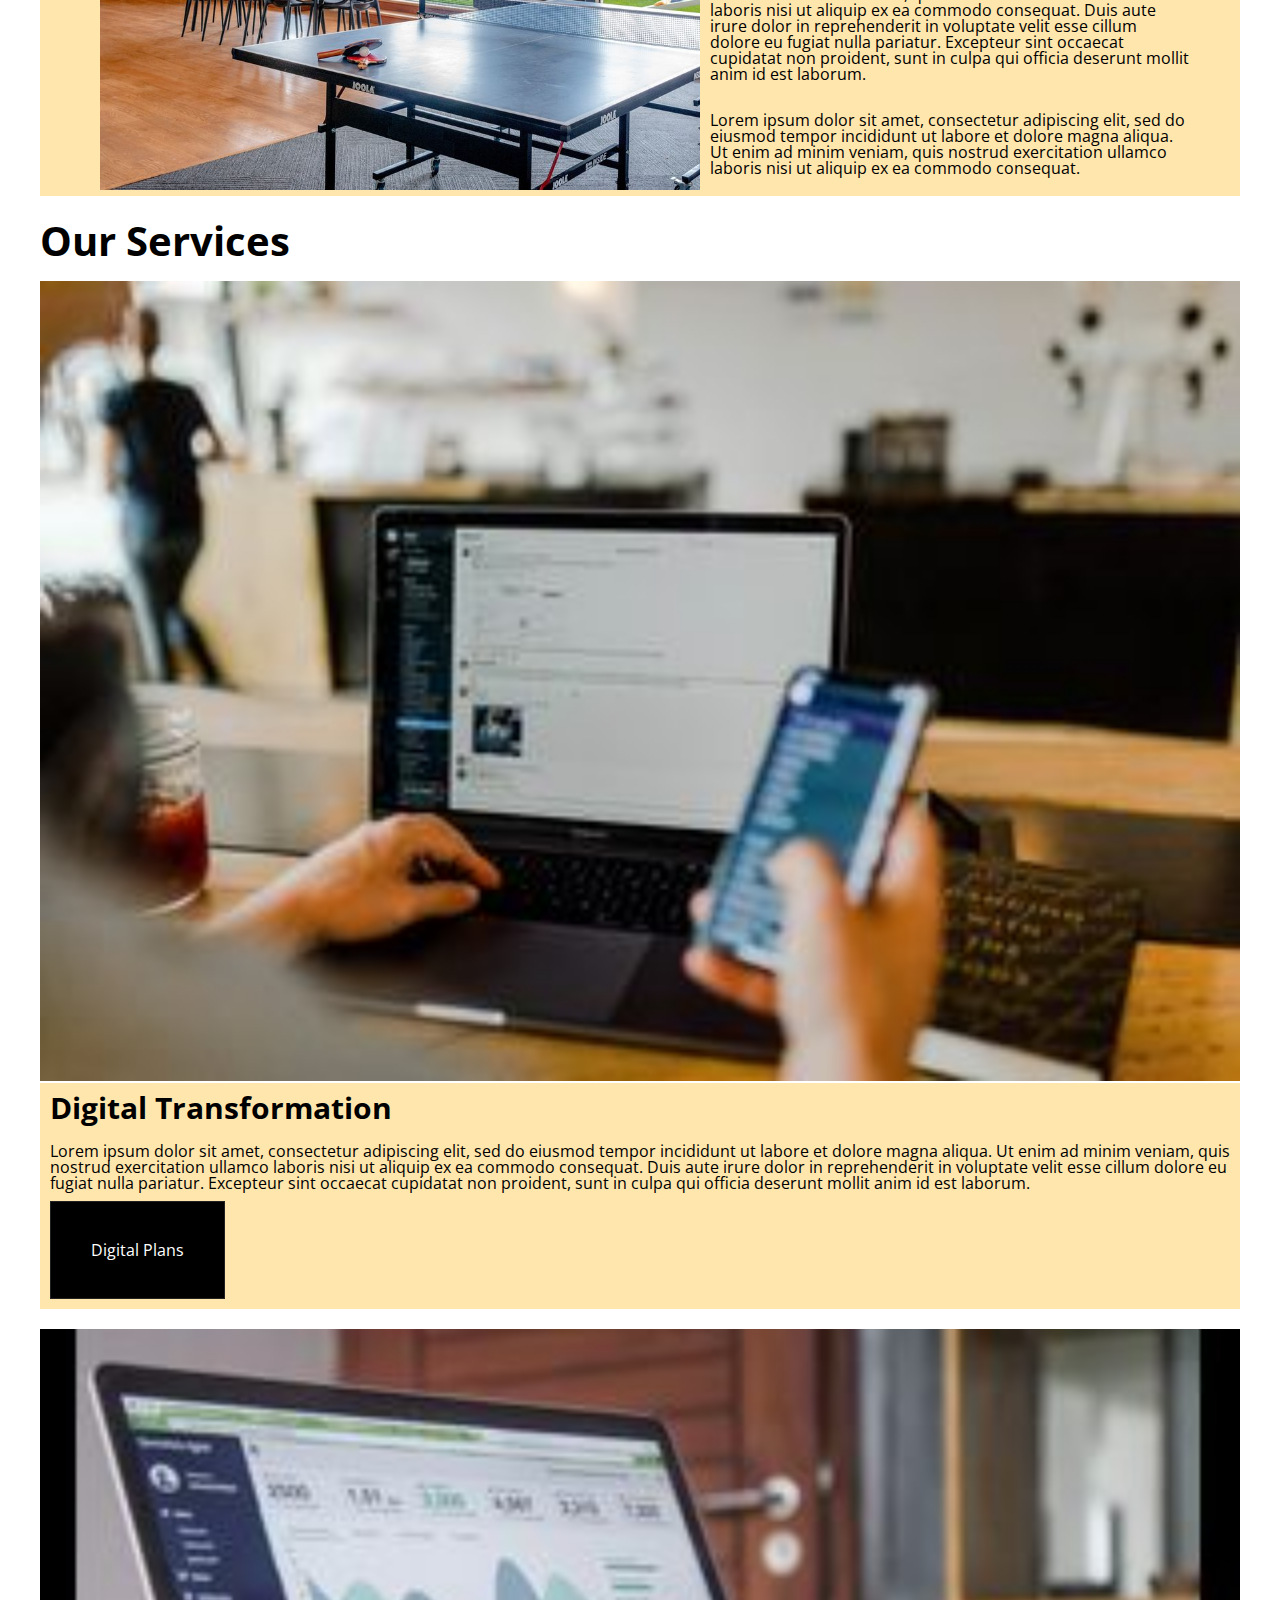
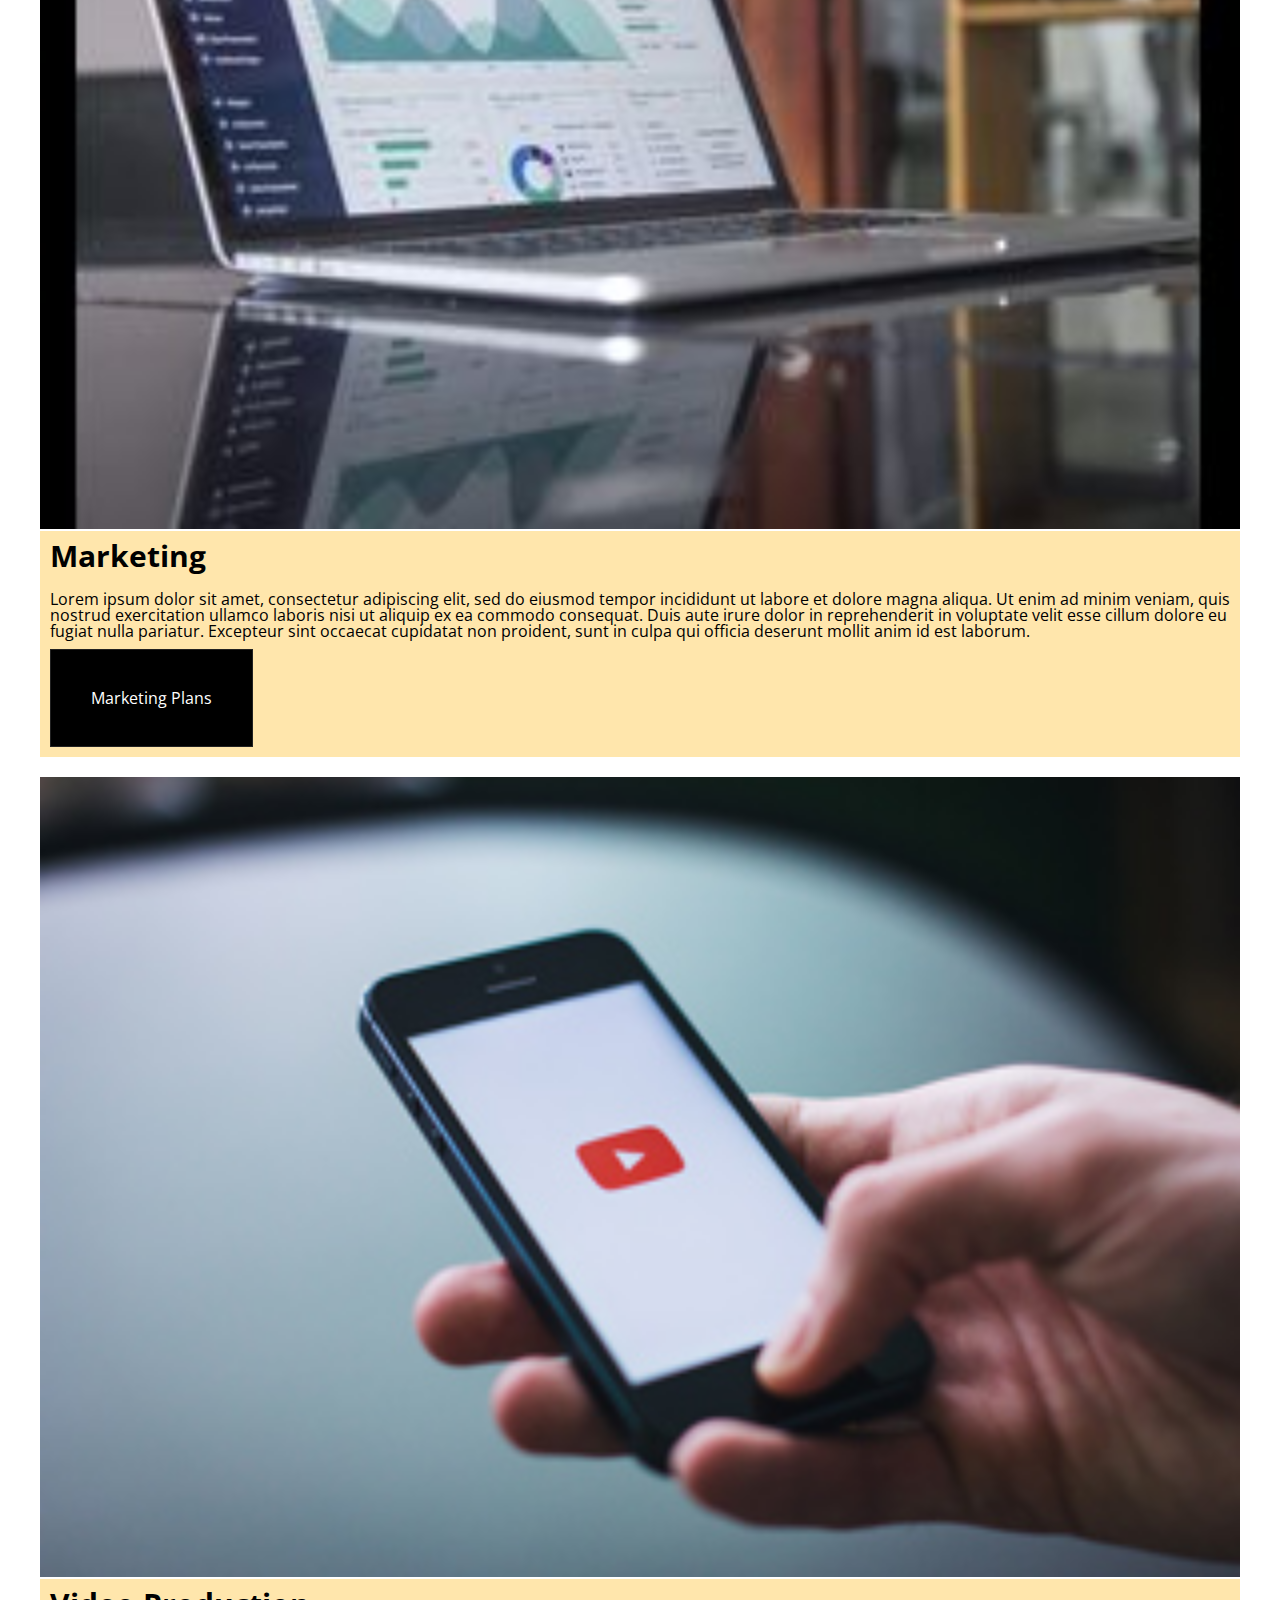
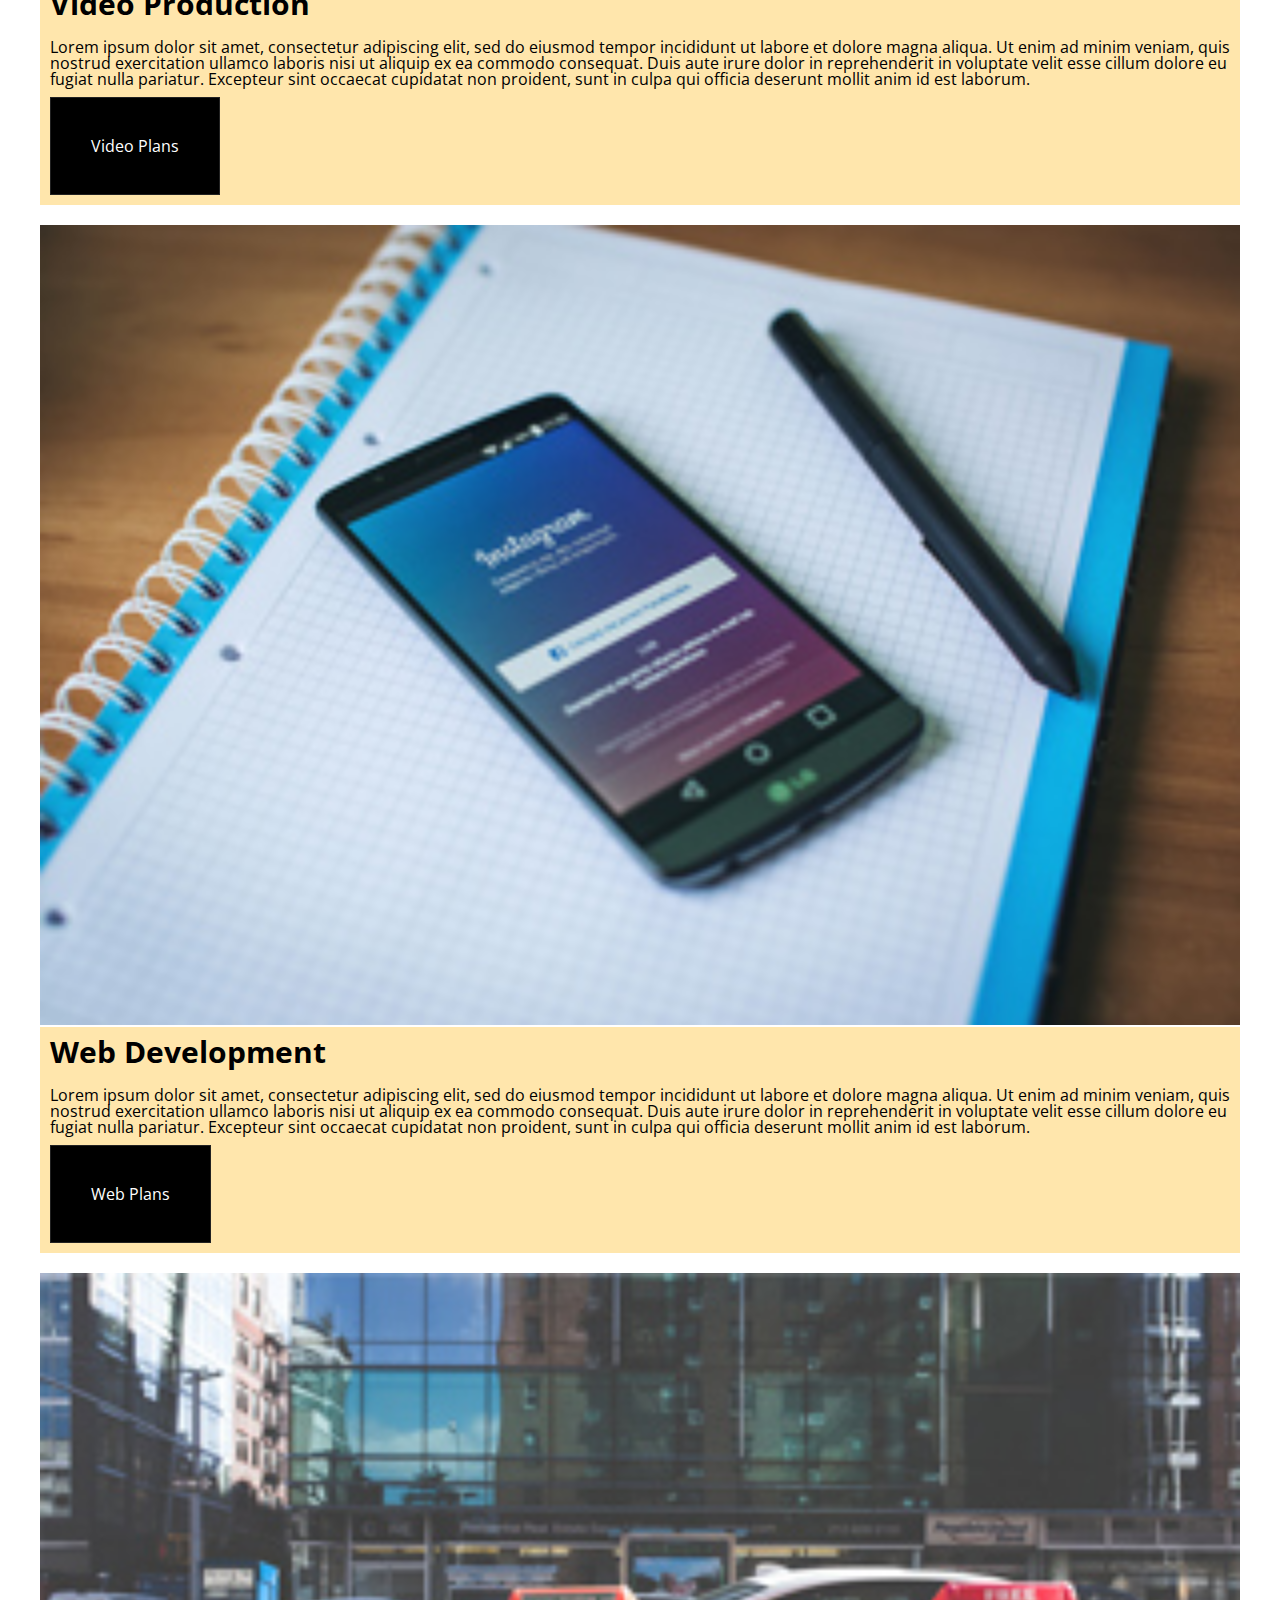
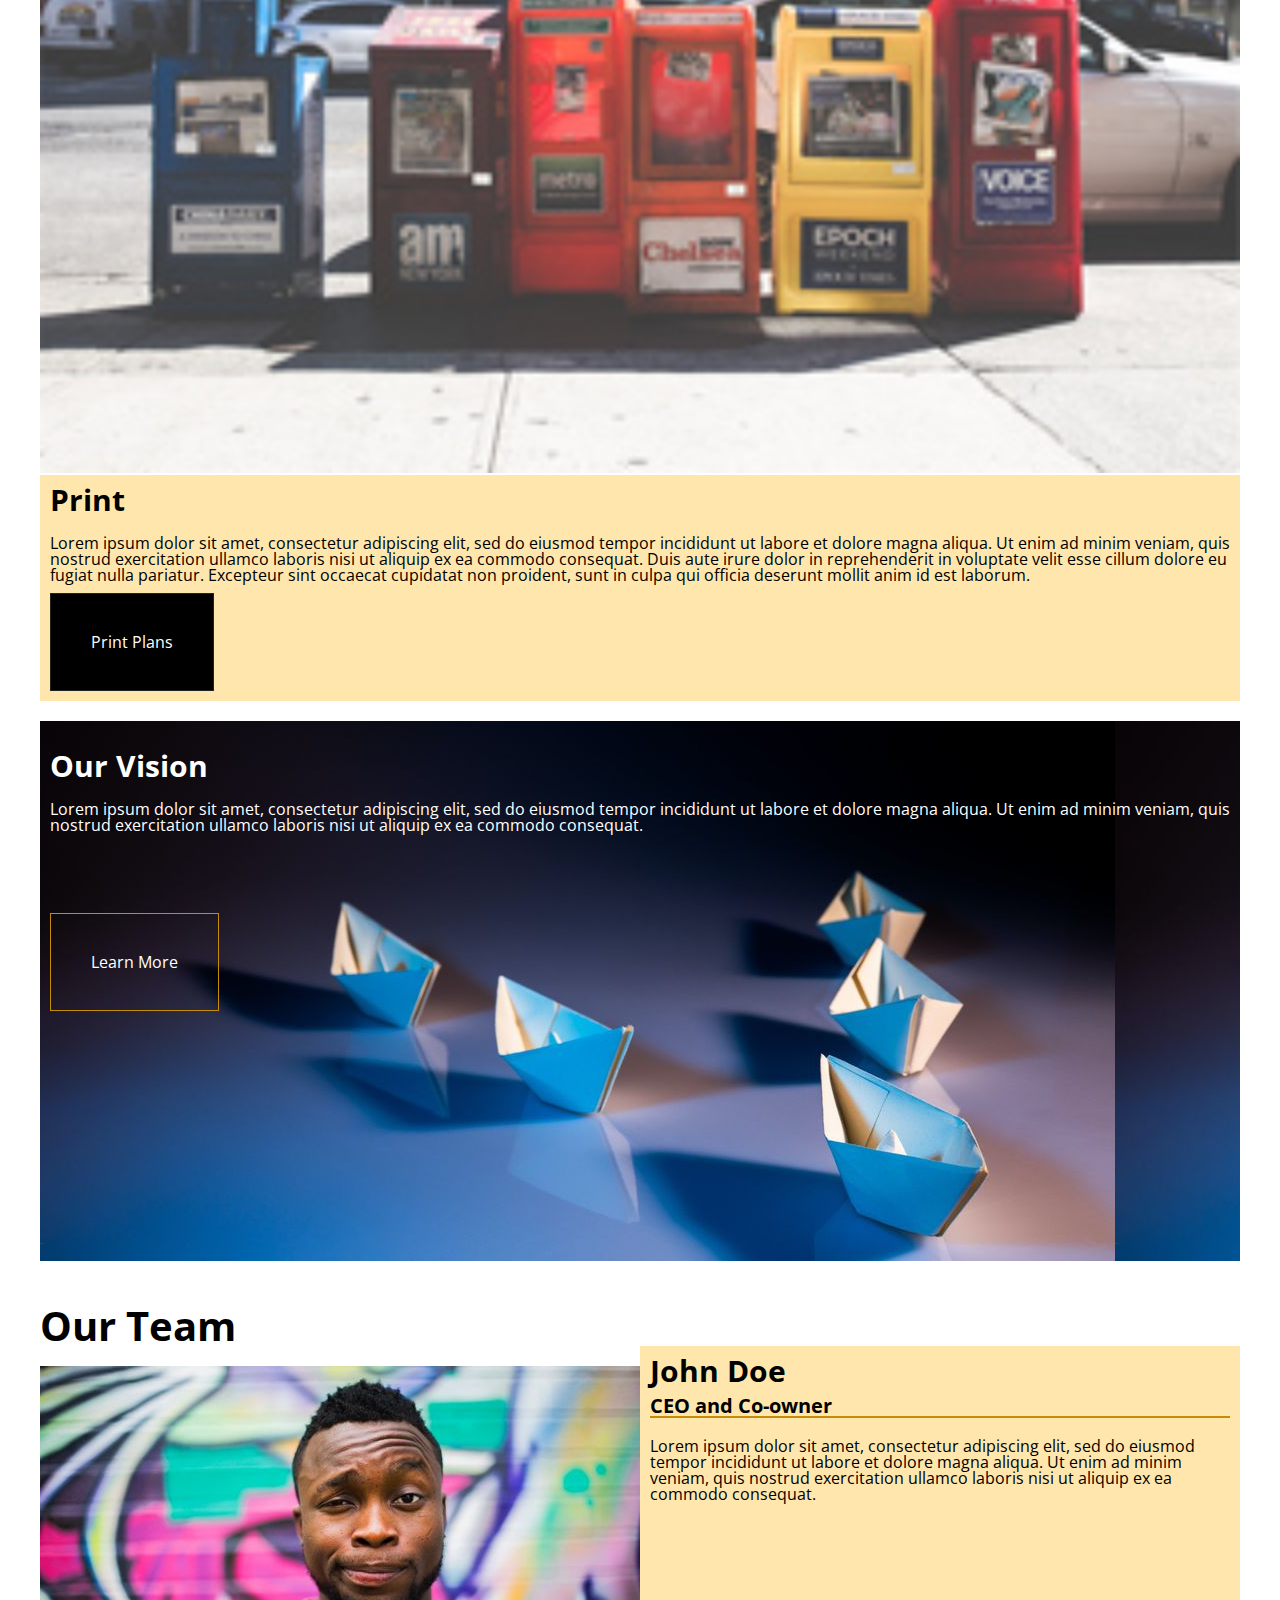
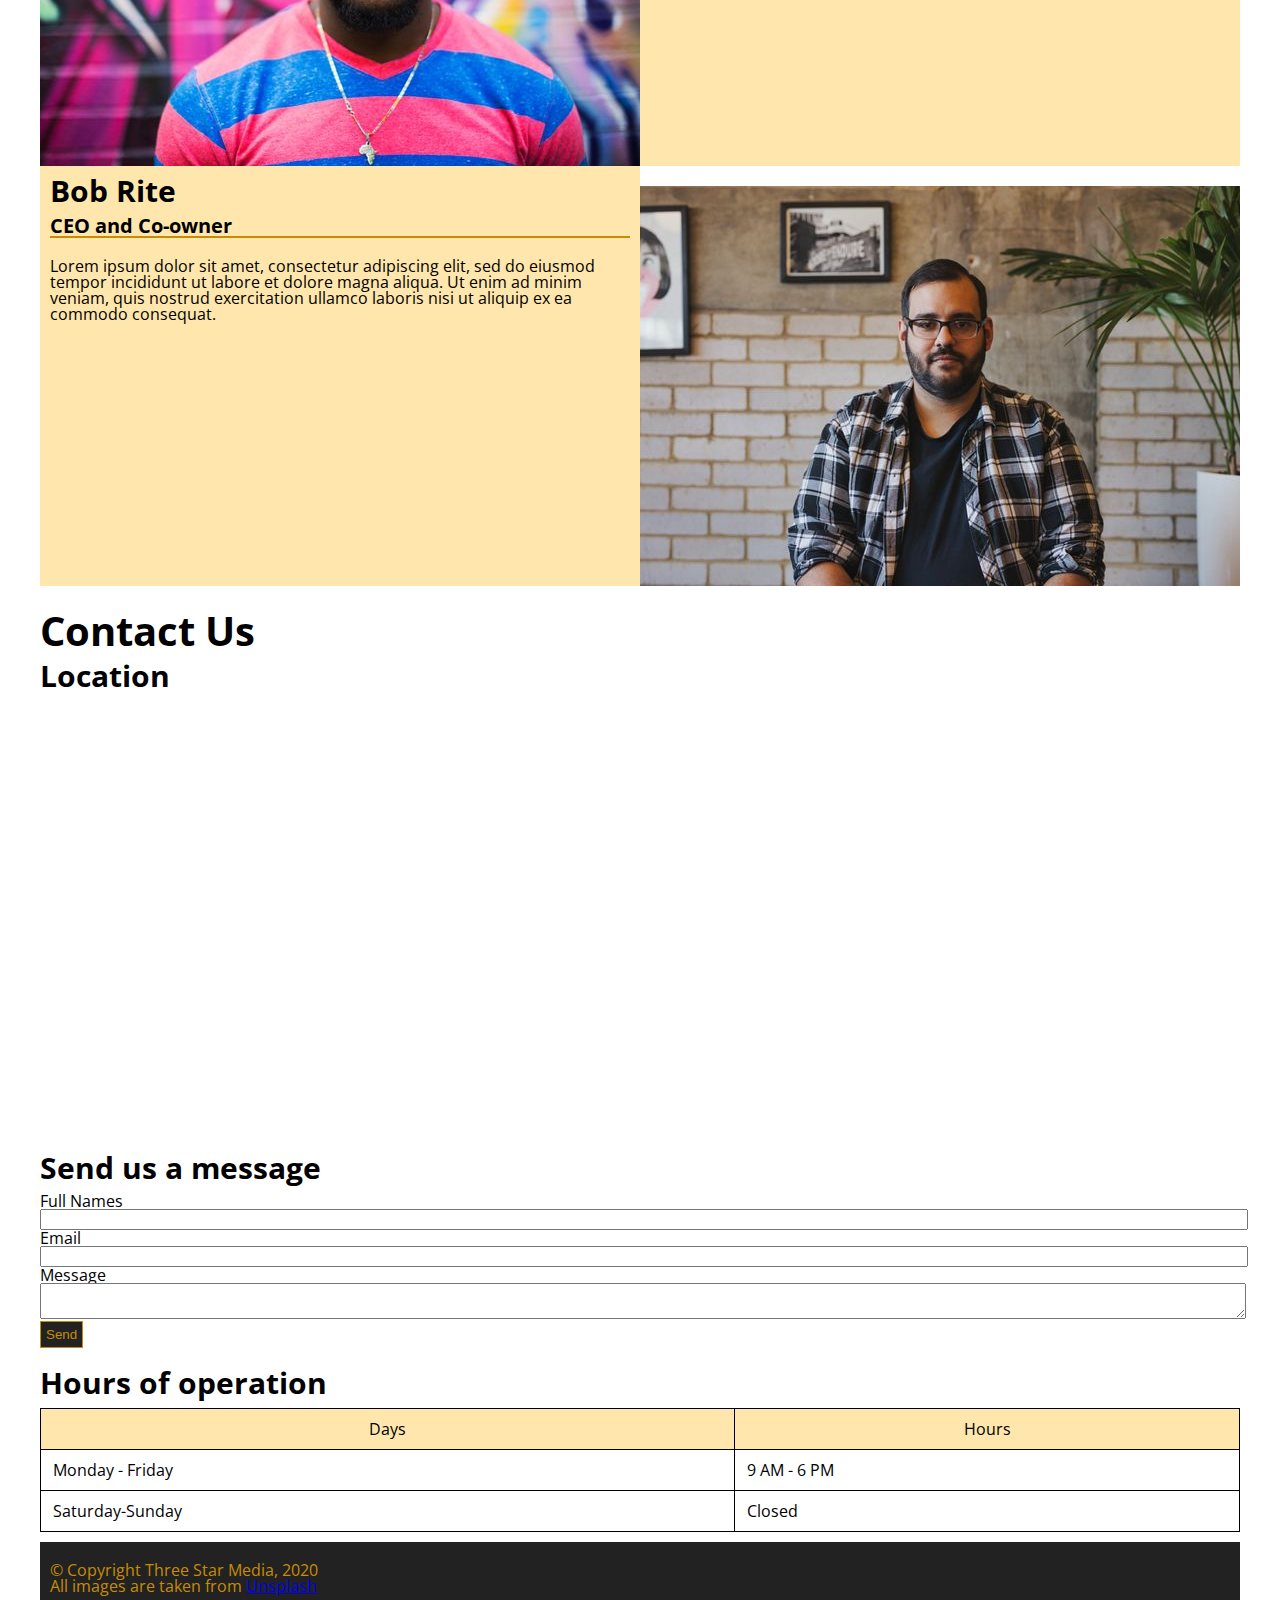
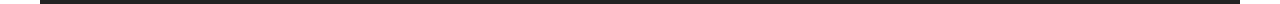
==== commit ee3bc4f3: "add final" ====
--- a/final-project/index.html
+++ b/final-project/index.html
@@ -5,9 +5,12 @@
     <meta http-equiv="X-UA-Compatible" content="IE=edge">
     <meta name="viewport" content="width=device-width, initial-scale=1.0">
     <title>Three Star Media</title>
-    <link rel="stylesheet" href="css/main.css"> 
     <link rel="stylesheet" href="https://cdn.iconmonstr.com/1.3.0/css/iconmonstr-iconic-font.min.css
   ">
+    <link rel="stylesheet" href="css/main.css"> 
+    <link rel="preconnect" href="https://fonts.googleapis.com">
+    <link rel="preconnect" href="https://fonts.gstatic.com" crossorigin>
+    <link href="https://fonts.googleapis.com/css2?family=Open+Sans:wght@300&display=swap" rel="stylesheet">
 </head>
 
 <body>
@@ -15,16 +18,16 @@
     <header>
         <nav class="logo-search">
             <ul>
-                <li><img src="images/logo.png" id="logo"></li>
-                <li><a href="#home" class="home">Home</a></li>
+                <li><img src="images/logo.png" class="logo"></li>
+                <li><a href="#home" class="home1">Home</a></li>
                 <li><a href="#aboutus">About Us</a></li>
                 <li><a href="#services">Services</a></li>
                 <li><a href="#team">Team</a></li>
                 <li><a href="#contactus">Contact</a></li>
-                <li>
+                <li class="form">
                     <form action="search.html" method="get">
                     <input type="text" id="search" name="search" placeholder="Search">
-                    <button type="submit"><i class="im-manifier"></i></button></form>
+                    <button type="submit"><i class="im im-magnifier"></i></button></form>
                 </li>
             </ul>
         </nav> 
@@ -35,7 +38,7 @@
                 Lorem ipsum dolor sit amet, consectetur adipiscing elit, sed do eiusmod tempor incididunt ut labore et dolore magna aliqua. Ut enim ad minim veniam, quis nostrud exercitation ullamco laboris nisi ut aliquip ex ea commodo consequat. Duis aute irure dolor in reprehenderit in voluptate velit esse cillum dolore eu fugiat nulla pariatur. Excepteur sint occaecat cupidatat non proident, sunt in culpa qui officia deserunt mollit anim id est laborum.
             </p>
             <nav>
-                <a href="#" class="connect">Connect with us</a>
+                <a href="#" class="connect">Connect with us <i class="im im-play"></i></a>
             </nav> 
             </div>
          </div>  
@@ -44,7 +47,7 @@
     <main>
     <section id="aboutus">
             <img src="images/about-us.jpg" alt="about us" class="us-img">
-        <div class="aboutus.info">
+        <div class="aboutus-info">
             <h2>About Us</h2>
             <p>
             Lorem ipsum dolor sit amet, consectetur adipiscing elit, sed do eiusmod tempor incididunt ut labore et dolore magna aliqua. Ut enim ad minim veniam, quis nostrud exercitation ullamco laboris nisi ut aliquip ex ea commodo consequat. Duis aute irure dolor in reprehenderit in voluptate velit esse cillum dolore eu fugiat nulla pariatur. Excepteur sint occaecat cupidatat non proident, sunt in culpa qui officia deserunt mollit anim id est laborum.
@@ -57,21 +60,23 @@
     </section>
 
     <section>
-        <div id="services">
         <h2>Our Services</h2>
-         
+         <div id="services">
+
+        <section class="card">
             <img src="images/digital.jpg" alt="digital transformation" class="images">
-        <div class="digital">
+            <div class="digital">
                 <h3>Digital Transformation</h3>
             <p>
                 Lorem ipsum dolor sit amet, consectetur adipiscing elit, sed do eiusmod tempor incididunt ut labore et dolore magna aliqua. Ut enim ad minim veniam, quis nostrud exercitation ullamco laboris nisi ut aliquip ex ea commodo consequat. Duis aute irure dolor in reprehenderit in voluptate velit esse cillum dolore eu fugiat nulla pariatur. Excepteur sint occaecat cupidatat non proident, sunt in culpa qui officia deserunt mollit anim id est laborum.
             </p>
             <nav>
-                <a href="#" class="btn">Digital Plans</a>
-            </nav>
-        </div>
-    
-        
+                <a href="#" class="btn">Digital Plans <i class="im im-play"></i> </a>
+            </nav>
+            </div>
+        </section>
+        
+        <section class="card">
             <img src="images/marketing.jpg" alt="marketing" class="images">
         <div class="marketing">
                 <h3>Marketing</h3>
@@ -79,11 +84,12 @@
                  Lorem ipsum dolor sit amet, consectetur adipiscing elit, sed do eiusmod tempor incididunt ut labore et  dolore magna aliqua. Ut enim ad minim veniam, quis nostrud exercitation ullamco laboris nisi ut aliquip ex ea commodo consequat. Duis aute irure dolor in reprehenderit in voluptate velit esse cillum dolore eu fugiat nulla pariatur. Excepteur sint occaecat cupidatat non proident, sunt in culpa qui officia deserunt mollit anim id est laborum.
             </p>
             <nav>
-                <a href="#" class="btn">Marketing Plans</a>
-            </nav>
-        </div>
-
-        
+                <a href="#" class="btn">Marketing Plans <i class="im im-play"></i></a>
+            </nav>
+        </div>
+        </section>
+        
+        <section class="videos">
             <img src="images/video.jpg" alt="video" class="images">
         <div class="video">
             <h3>Video Production</h3>
@@ -91,11 +97,12 @@
                 Lorem ipsum dolor sit amet, consectetur adipiscing elit, sed do eiusmod tempor incididunt ut labore et dolore magna aliqua. Ut enim ad minim veniam, quis nostrud exercitation ullamco laboris nisi ut aliquip ex ea commodo consequat. Duis aute irure dolor in reprehenderit in voluptate velit esse cillum dolore eu fugiat nulla pariatur. Excepteur sint occaecat cupidatat non proident, sunt in culpa qui officia deserunt mollit anim id est laborum.
             </p>
             <nav>
-                <a href="#" class="btn">Video Plans</a>
-            </nav>
-        </div>
-
-        
+                <a href="#" class="btn">Video Plans <i class="im im-play"></i></a>
+            </nav>
+        </div>
+        </section>
+
+        <section class="webs">
             <img src="images/web.jpg" alt="web" class="images">
         <div class="web">
             <h3>Web Development</h3>
@@ -103,11 +110,12 @@
                 Lorem ipsum dolor sit amet, consectetur adipiscing elit, sed do eiusmod tempor incididunt ut labore et dolore magna aliqua. Ut enim ad minim veniam, quis nostrud exercitation ullamco laboris nisi ut aliquip ex ea commodo consequat. Duis aute irure dolor in reprehenderit in voluptate velit esse cillum dolore eu fugiat nulla pariatur. Excepteur sint occaecat cupidatat non proident, sunt in culpa qui officia deserunt mollit anim id est laborum.
             </p>
             <nav>
-                <a href="#" class="btn">Web Plans</a>
-            </nav>
-        </div>
-
-       
+                <a href="#" class="btn">Web Plans <i class="im im-play"></i></a>
+            </nav>
+        </div>
+       </section>
+
+       <section class="prints">
             <img src="images/print.jpg" alt="print" class="images">
          <div class="print">    
             <h3>Print</h3>
@@ -115,9 +123,11 @@
                 Lorem ipsum dolor sit amet, consectetur adipiscing elit, sed do eiusmod tempor incididunt ut labore et dolore magna aliqua. Ut enim ad minim veniam, quis nostrud exercitation ullamco laboris nisi ut aliquip ex ea commodo consequat. Duis aute irure dolor in reprehenderit in voluptate velit esse cillum dolore eu fugiat nulla pariatur. Excepteur sint occaecat cupidatat non proident, sunt in culpa qui officia deserunt mollit anim id est laborum.
             </p>
             <nav>
-                <a href="#" class="btn">Print Plans</a>
-            </nav>
-        </div>
+                <a href="#" class="btn">Print Plans <i class="im im-play"></i></a>
+            </nav>
+        </div>
+        </section>
+
         </div>
     </section>
 
@@ -125,16 +135,18 @@
         <div class="vision-info">
         <h3>Our Vision</h3>
         <p>
-            Lorem ipsum dolor sit amet, consectetur adipiscing elit, sed do eiusmod tempor incididunt ut labore et dolore magna aliqua. Ut enim ad minim veniam, quis nostrud exercitation ullamco laboris nisi ut aliquip ex ea commodo consequat. Duis aute irure dolor in reprehenderit in voluptate velit esse cillum dolore eu fugiat nulla pariatur. Excepteur sint occaecat cupidatat non proident, sunt in culpa qui officia deserunt mollit anim id est laborum.
+            Lorem ipsum dolor sit amet, consectetur adipiscing elit, sed do eiusmod tempor incididunt ut labore et dolore magna aliqua. Ut enim ad minim veniam, quis nostrud exercitation ullamco laboris nisi ut aliquip ex ea commodo consequat. 
         </p>
         <nav>
-            <a href="#" class="learn">Learn More</a>
+            <a href="#" class="learn">Learn More <i class="im im-play"></i></a>
         </nav>
         </div>
     </div>
 
+    
+            <h2>Our Team</h2>
     <section  id="team">  
-            <h2>Our Team</h2>
+        <section class="johns">
             <img src="images/john.jpg" class="img-john">
             <div class="team-john">
             <h3>John Doe</h3>
@@ -143,7 +155,9 @@
                 Lorem ipsum dolor sit amet, consectetur adipiscing elit, sed do eiusmod tempor incididunt ut labore et dolore magna aliqua. Ut enim ad minim veniam, quis nostrud exercitation ullamco laboris nisi ut aliquip ex ea commodo consequat.
             </p>
             </div>
-        
+        </section>
+        
+        <section class="bobs">
             <img src="images/bob.jpg" class="img-bob">
             <div class="team-bob">
             <h3>Bob Rite</h3>
@@ -151,14 +165,18 @@
             <p class="para">
                Lorem ipsum dolor sit amet, consectetur adipiscing elit, sed do eiusmod tempor incididunt ut labore et dolore magna aliqua. Ut enim ad minim veniam, quis nostrud exercitation ullamco laboris nisi ut aliquip ex ea commodo consequat.
             </p>
-            </div>        
+            </div> 
+        </section>       
     </section>
 
     <section>
+        
+        
+        <h2>Contact Us</h2>
         <div id="contactus">
-        <h2>Contact Us</h2>
+            <section class="messages">
+            <h4>Send us a message</h4>
             <div class="message">
-            <h4>Send us a message</h4>
             <form action="message.html" method="get">
                 <div>
                     <label for="fullname">Full Names</label>
@@ -175,13 +193,14 @@
                 <button type="submit" class="submit">Send</button>
             </form>
             </div>
+             </section>
 
             <div class="hours">
                 <h4>Hours of operation</h4>
                 <table>
                     <thead>
                         <tr>
-                            <th>Day</th>
+                            <th>Days</th>
                             <th>Hours</th>
                         </tr>
                     </thead>
@@ -198,10 +217,12 @@
                 </table>
             </div>
 
+           <section class="locations">
+            <h4>Location</h4>
             <div class="location">
-                <h4>Location</h4>
                 <iframe src="https://www.google.com/maps/embed?pb=!1m18!1m12!1m3!1d8922.452357673641!2d-75.76203857659864!3d45.35062100220712!2m3!1f0!2f0!3f0!3m2!1i1024!2i768!4f13.1!3m3!1m2!1s0x4cce0718cc4a6ad7%3A0xc6cc467725843e2b!2sAlgonquin%20College%20Ottawa%20Campus!5e0!3m2!1sen!2sca!4v1627395864745!5m2!1sen!2sca" width="600" height="450" style="border:0;" allowfullscreen="" loading="lazy"></iframe>
             </div>
+            </section>
 
         </div>
     </section>
--- a/final-project/css/main.css
+++ b/final-project/css/main.css
@@ -52,23 +52,52 @@
 }
 
 .container{
-    width: 90vw;
+    width: 1200px;
     margin: 0 auto;
     padding-right: 10px;
     padding-left: 10px;
 }
 
+/*---------------------
+     Moblie style 
+-----------------------*/
+
+/*----- Nav Styling----- */
 .logo-search{
     background-color:  #222;
-    text-decoration: none;
+    list-style: none;
     text-align: center;
     color: #c78c06;
     padding: 20px;
 }
 
-#logo {
-    text-align: left;
+.logo{
+    display: block;
+    width: 10%;
     
+}
+
+nav ul a {
+    color: #c78c06;
+    text-decoration: none;
+    
+}
+
+nav li:nth-child(1) {
+    background-color: #c78c06;
+}
+
+nav li:nth-child(2) {
+    background-color: #c78c06;
+}
+.home1 {
+    color: #222;
+}
+
+#search {
+    width: 95%;
+    padding-top: 10px;
+    padding-bottom: 10px;
 }
 
 .connect {
@@ -79,11 +108,9 @@
     background-color:#c78c06 ;
     padding: 40px;
 }
-
-#search {
-    width: 95%;
-}
-
+/* ----------------------------- */
+
+/*----BAnner Styling------- */
 #home {
     background-image: url(../images/main-banner.jpg);
     display: flex;
@@ -108,6 +135,8 @@
     border: 0.5px solid rgba(0, 0, 0, 0.267);
     background-color:rgba(0, 0, 0, 0.534) ;
 }
+/* -------------------------------- */
+
 
 #aboutus{
     background-color: #ffe6ac;
@@ -129,6 +158,16 @@
 h3{
     font-size: 30px;
     font-weight: bold;
+}
+
+/* --------Button Style--------- */
+button {
+    background-color: #222;
+    border: 1px solid #c78c06;
+    color: #c78c06;
+    padding: 5px;
+    text-align: center;
+    margin: auto;
 }
 
 .btn {
@@ -146,15 +185,23 @@
   color: white;
   border: 1px solid #c78c06 ;
   padding: 40px;
+  margin-top: 70px;
   
 }
 
+.submit {
+    background-color: #222;
+    color: #c78c06;
+    padding: 5px;
+}
+/* ------------------------------ */
+
+/* -----Services Styling-----------*/
 .images {
     width: 100%;
     margin-top: 20px;
 }
 
-
 .digital {
     background-color: #ffe6ac;
     margin: 0;
@@ -184,7 +231,9 @@
     margin: 0;
     padding: 10px;
 }
-
+/* ------------------------------ */
+
+/*------Vision Styling------- */
 p {
     padding-top: 20px;
     padding-bottom: 10px;
@@ -194,16 +243,20 @@
     background-image: url(../images/vision.jpg);
     color: white;
     width: 100%;
-    height: 600px;
-    display: flex;
+    height: 60vh;
+    display: inline-block;
+    background-repeat: inherit;
     margin-top: 20px ;
     margin-bottom: 20px;
 }
 
 .vision-info {
     padding-left: 10px;
-}
-
+    padding-top: 30px;
+}
+/* ----------------------------- */
+
+/* ------- Team Styling-------- */
 .team-john {
     background-color: #ffe6ac;
     padding: 10px;
@@ -214,7 +267,6 @@
     margin-top: 20px;
 }
 
-
 .team-bob {
     background-color: #ffe6ac;
     padding: 10px;
@@ -224,12 +276,14 @@
     width: 100%;
     margin-top: 20px;
 }
+/* ----------------------------- */
 
 h5 {
     font-size: 20px;
     font-weight: bold;
     padding-top: 10px;
 }
+
 h4 {
     font-size: 30px;
     font-weight: bold;
@@ -246,10 +300,146 @@
 
 .message {
     box-sizing: border-box;
-}
-
-.submit {
+    margin-top: 10px;
+    margin-bottom: 10px;
+    
+    box-sizing: border-box;
+}
+
+/*-----------Table style -------------*/
+table {
+    border-collapse: collapse;
+    width: 100%;
+    margin-top: 10px;
+    margin-bottom: 10px;
+}
+
+table th:nth-child(n),
+table td:nth-child(n) {
+    border: 1px solid black;
+    padding: 12px;
+}
+
+table th:nth-child(n) {
+    background-color:#ffe6ac;
+}
+/* ------------------------------------ */
+
+
+.location {
+    width: 100%;
+}
+
+.site-footer{
     background-color: #222;
+    text-decoration: none;
     color: #c78c06;
-    padding: 5px;
-}+    padding-top: 20px;
+    padding-left: 10px;
+    padding-bottom: 10px;
+}
+
+
+ /* ------------------------------
+            Desktop Style
+    ----------------------------- */
+ @media screen and (min-width: 760px) {
+     body {
+        font-family: 'Open Sans', sans-serif;
+     }
+
+     /* ------Navigation Styling------- */
+     .logo-search {
+         display: inline-block;
+         width: 1200px;
+     }
+
+    .logo {
+         
+         width: 5%;
+         float: left;
+         padding-bottom: 10px;
+    }
+
+    #search {
+        width: 20%;
+    }
+
+    nav li:nth-child(2) {
+        text-decoration: none;
+        border: 1px solid #c78c06 ;
+        padding: 10px;
+    }
+
+    nav li:nth-child(2), li:nth-child(3), li:nth-child(4), li:nth-child(5), li:nth-child(6) {
+        display: inline-block;
+       margin-left: 30px;
+       margin-right: 70px;
+       
+    }
+
+    nav li:nth-child(7) {
+        float: right;
+        margin-left: 10px;
+       margin-right: 90px;
+    }
+    /*---------------------------  */
+
+    /* ------Banner Styling----- */
+    .home-info {
+        margin-left: 80px;
+        margin-right: 80px;
+    }
+    /* ----------------------- */
+
+    /* ----Aboutus Styling------ */
+    .us-img {
+        width: 600px;
+        float: left;
+        padding-right: 10px;
+        padding-left: 50px;
+        padding-bottom: 10px;
+        padding-top: 20px;
+    }
+
+    .aboutus-info {
+        padding-right: 40px;
+    }
+    /*---------------------------  */
+
+    #services {
+        display: grid;
+
+    }
+    /* ------Team Styling------- */
+    .johns {
+        display: flex;
+        flex-direction: row;
+    }
+
+    .bobs {
+        display: flex;
+        flex-direction: row-reverse;
+    }
+
+    .img-john {
+        width: 800px;
+    }
+    /* --------------------- */
+
+    /*-----Contact Styling----- */
+    #contactus {
+        display: flex;
+        flex-direction: column;
+    }
+
+    .locations, .message {
+        order: -1;
+    }
+
+    .hours {
+        width: 100%;
+        order: 1;
+    }
+    /* ----------------------- */
+ }